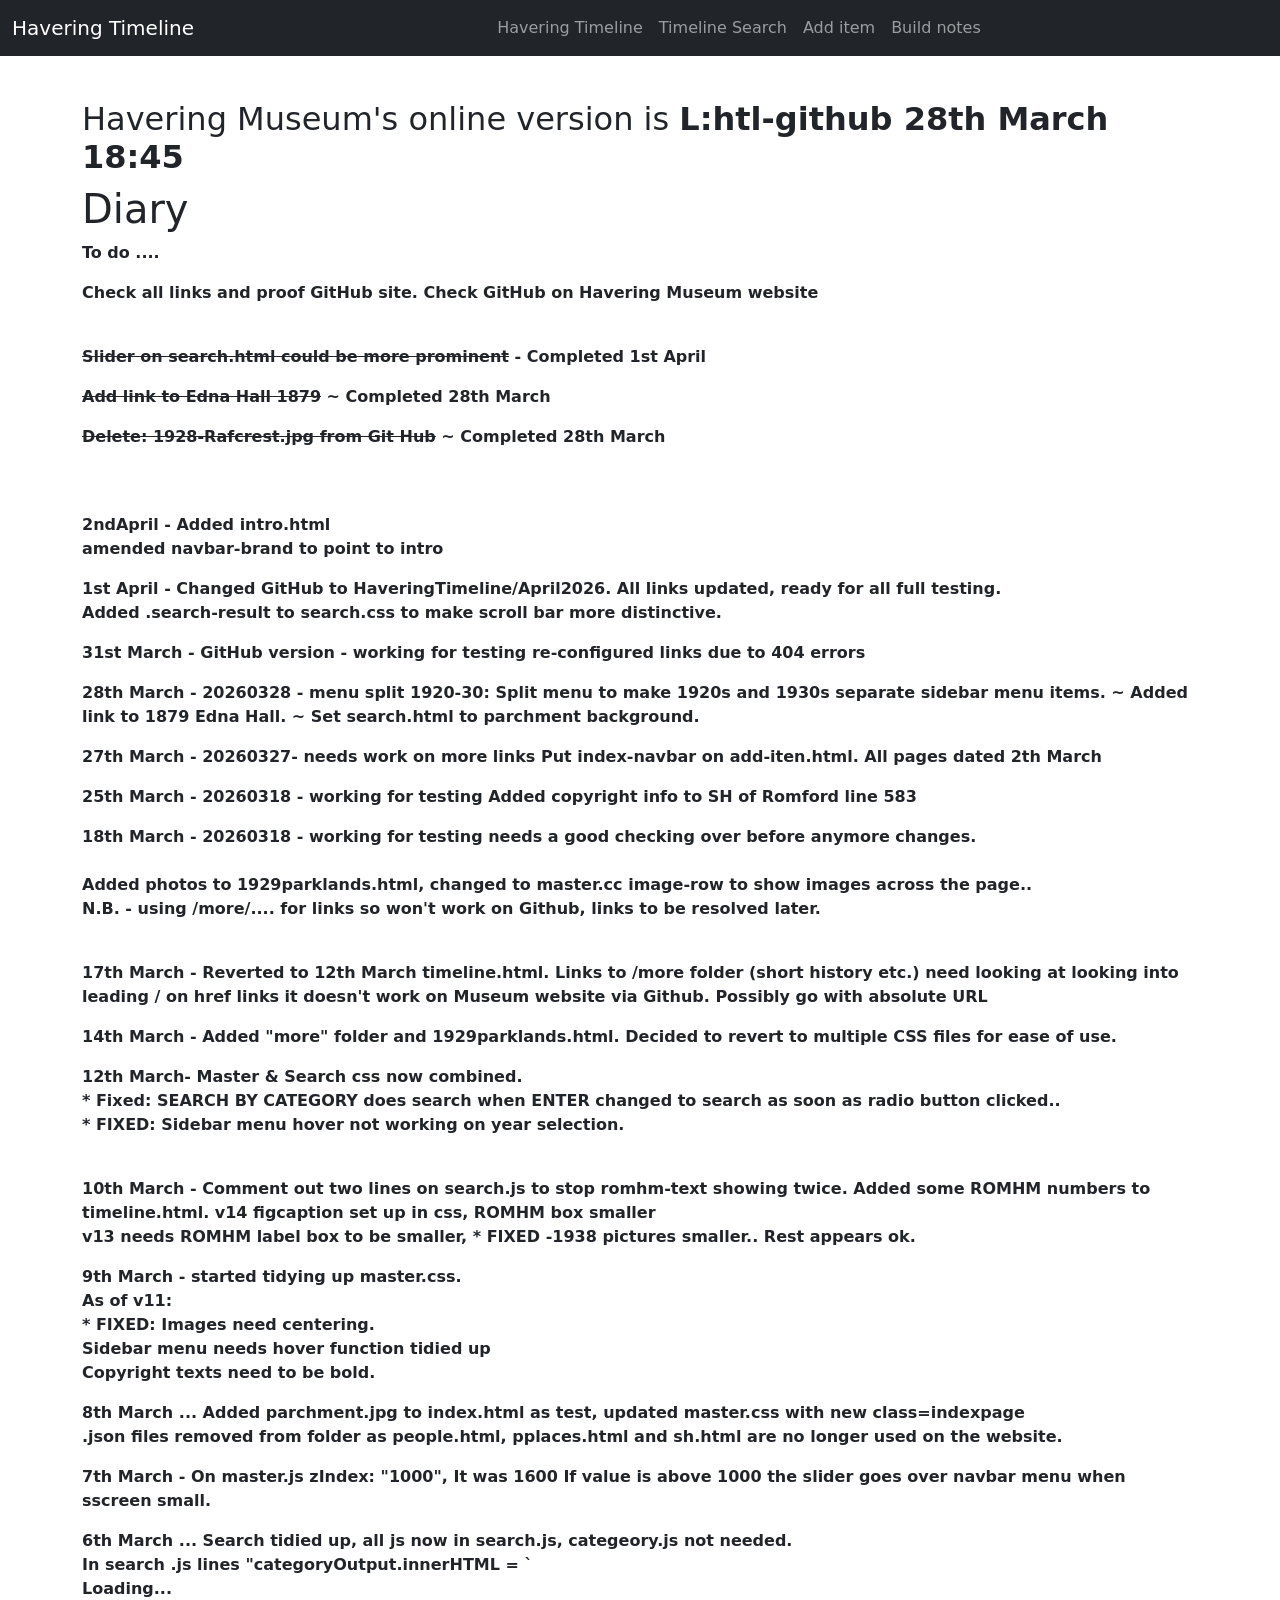
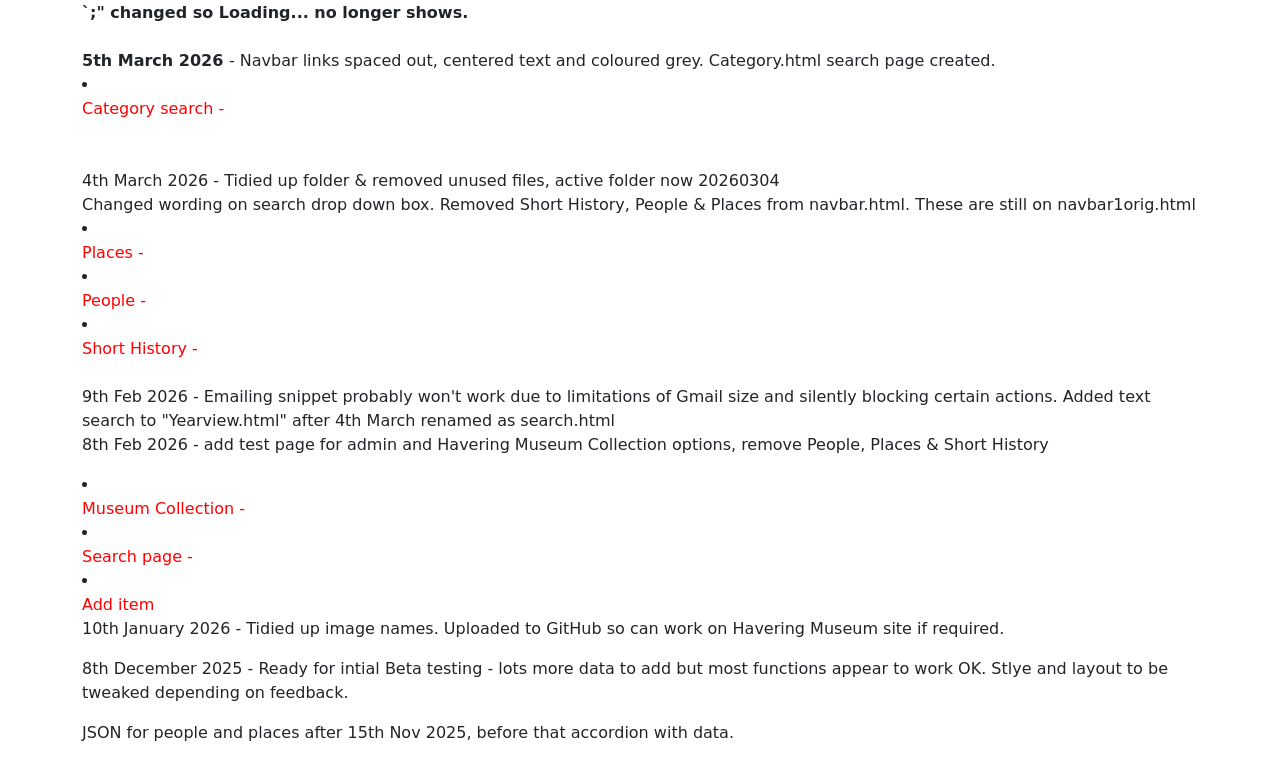
==== index.html @ fc42da98 "Add files via upload" ====
<!DOCTYPE html>
<html lang="en">

<head>
  <meta charset="UTF-8">
  <meta name="viewport" content="width=device-width, initial-scale=1">
  <title>1st April 2026 HTL - GitHub Index.html</title>
  <link href="https://cdn.jsdelivr.net/npm/bootstrap@5.3.3/dist/css/bootstrap.min.css" rel="stylesheet"
    integrity="sha384-QWTKZyjpPEjISv5WaRU9OFeRpok6YctnYmDr5pNlyT2bRjXh0JMhjY6hW+ALEwIH" crossorigin="anonymous">
  <script defer src="https://cdn.jsdelivr.net/npm/bootstrap@5.3.3/dist/js/bootstrap.bundle.min.js"
    integrity="sha384-YvpcrYf0tY3lHB60NNkmXc5s9fDVZLESaAA55NDzOxhy9GkcIdslK1eN7N6jIeHz"
    crossorigin="anonymous"></script>
  <link rel="stylesheet" href="css/master.css">
  <link rel="stylesheet" href="css/index.css">
</head>


<body class="indexpage">
  <!--Navigation bar-->
  <div id="nav-placeholder"></div>
  <script>
    fetch('navbar-index.html')
      .then(response => response.text())
      .then(data => {
        document.getElementById('nav-placeholder').innerHTML = data;
      })
      .catch(error => {
        console.error('Error loading the navigation:', error);
      });
  </script>


  <!--End of Navigation bar-->
  <div id="navbar"></div>
  <script src="navbar.js"></script>
  <div class="indexpage">
    <div class="container mt-5">

      <p style="margin-top: 100px;"></p>
      <h2>Havering Museum's online version is <b>L:htl-github 28th March 18:45 </b></h2>
      <h1>Diary </h1>
      <p><b> To do ....
          <p> <b> Check all links and proof GitHub site. Check GitHub on Havering Museum website</b></p>
          <br>
          <p> <s>Slider on search.html could be more prominent</s> - Completed 1st April</p>
          <p><s>Add link to Edna Hall 1879</s> ~ Completed 28th March</p>
          <p><s>Delete: 1928-Rafcrest.jpg from Git Hub</s> ~ Completed 28th March</p>

          <br><br>
          <p><b>2ndApril </b> - Added intro.html<br>amended navbar-brand to point to intro</p>
          <p><b>1st April </b> - Changed GitHub to HaveringTimeline/April2026. All links updated, ready for all full
            testing.<br>Added .search-result to search.css to make scroll bar more distinctive.</p>
          <p><b>31st March - GitHub version - working for testing</b> re-configured links due to 404 errors <br>

          <p><b>28th March - 20260328 - menu split 1920-30</b>: Split menu to make 1920s and 1930s separate sidebar menu
            items. ~ Added link to 1879 Edna Hall. ~ Set search.html to parchment background. <br>
          <p><b>27th March - 20260327- needs work on more links </b> Put index-navbar on add-iten.html. All pages dated
            2th
            March<br>
          <p><b>25th March - 20260318 - working for testing</b> Added copyright info to SH of Romford line 583<br>
          <p><b>18th March - 20260318 - working for testing</b> needs a good checking over before anymore
            changes.<br><br>
            Added photos to 1929parklands.html, changed to master.cc image-row to show images across the page..<br>
            N.B. - using /more/.... for links so won't work on Github, links to be resolved later.</p><br>
          <p><b>17th March</b> - Reverted to 12th March timeline.html. Links to <b>/more</b> folder (short history etc.)
            need looking at
            looking into leading / on href links it doesn't work on Museum website via Github. Possibly go with absolute
            URL
          </p>
          <p> <b>14th March</b> - Added "more" folder and 1929parklands.html. Decided to revert to multiple CSS files
            for
            ease of use.</p>
          <p> <b>12th March</b>- Master & Search css now combined.<bR>* Fixed: SEARCH BY CATEGORY does search when ENTER
            changed to search as soon as radio button clicked.. <br>* FIXED: Sidebar menu hover not working on year
            selection.</p>
          <br>
          <p> <b>10th March </b>- Comment out two lines on search.js to stop romhm-text showing twice. Added some ROMHM
            numbers to timeline.html.
            v14 figcaption set up in css, ROMHM box smaller<br>
            v13 needs ROMHM label box to be smaller, * FIXED -1938 pictures smaller.. Rest appears ok.</p>
          <p><b>9th March </b>- started tidying up master.css.<br> As of v11:<br>* FIXED: Images need centering. <br>
            Sidebar menu needs hover function tidied up<br>Copyright texts need to be bold.</p>

          <p><b> 8th March </b>... Added parchment.jpg to index.html as test, updated master.css with new
            class=indexpage<br>
            .json files removed from folder as people.html, pplaces.html and sh.html are no longer used on the website.
          </p>

          <p><b> 7th March </b>- On master.js zIndex: "1000", It was 1600 If value is above 1000 the slider goes over
            navbar
            menu
            when sscreen
            small.</p>
          6th <b>March </b>... Search tidied up, all js now in search.js, categeory.js not needed.<br>
          In search .js lines "categoryOutput.innerHTML = `<div class="notice">Loading...</div>`;" changed so Loading...
          no
          longer shows.
          <br><br>
          <b></b>5th March 2026
        </b> - Navbar links spaced out, centered text and coloured grey. Category.html search
        page
        created. <br>
        <li><a class="nav-link" href="category.html" style="color: red;">Category search -</a></li>
        <br><br> 4th March 2026 - Tidied up folder & removed unused files, active folder now 20260304 <br>
        Changed wording on search drop down box. Removed Short History, People & Places from navbar.html. These are
        still
        on
        navbar1orig.html<br>
        <li><a class="nav-link" href="places.html" style="color: red;">Places -</a></li>
        <li><a class="nav-link" href="people.html" style="color: red;">People -</a></li>
        <li><a class="nav-link" href="sh.html" style="color: red;"> Short History -</a></li> <br>

        9th Feb 2026 - Emailing snippet probably won't work due to limitations of Gmail size and silently blocking
        certain
        actions.
        Added text search to "Yearview.html" after 4th March renamed as search.html
      <p>8th Feb 2026 - add test page for admin and Havering Museum Collection options, remove People, Places &
        Short
        History

        <li><a class="nav-link" href="collection.html" style="color: red;">Museum Collection -</a></li>
        <li><a class="nav-link" href="yearview.html " style="color: red;">Search page -</a></li>
        <li><a class="nav-link" href="add-item.html" style="color: red;">Add item</a></li>

      <p> 10th January 2026 - Tidied up image names. Uploaded to GitHub so can work on Havering Museum site if
        required.
      </p>
      <p>8th December 2025 - Ready for intial Beta testing - lots more data to add but most functions appear to work
        OK.
        Stlye and layout to be tweaked depending on feedback.</p>
      <p> JSON for people and places after 15th Nov 2025, before that accordion with data.</p>
    </div>
  </div>
  <script src="https://cdn.jsdelivr.net/npm/bootstrap@5.3.0/dist/js/bootstrap.bundle.min.js"></script>
</body>

</html>
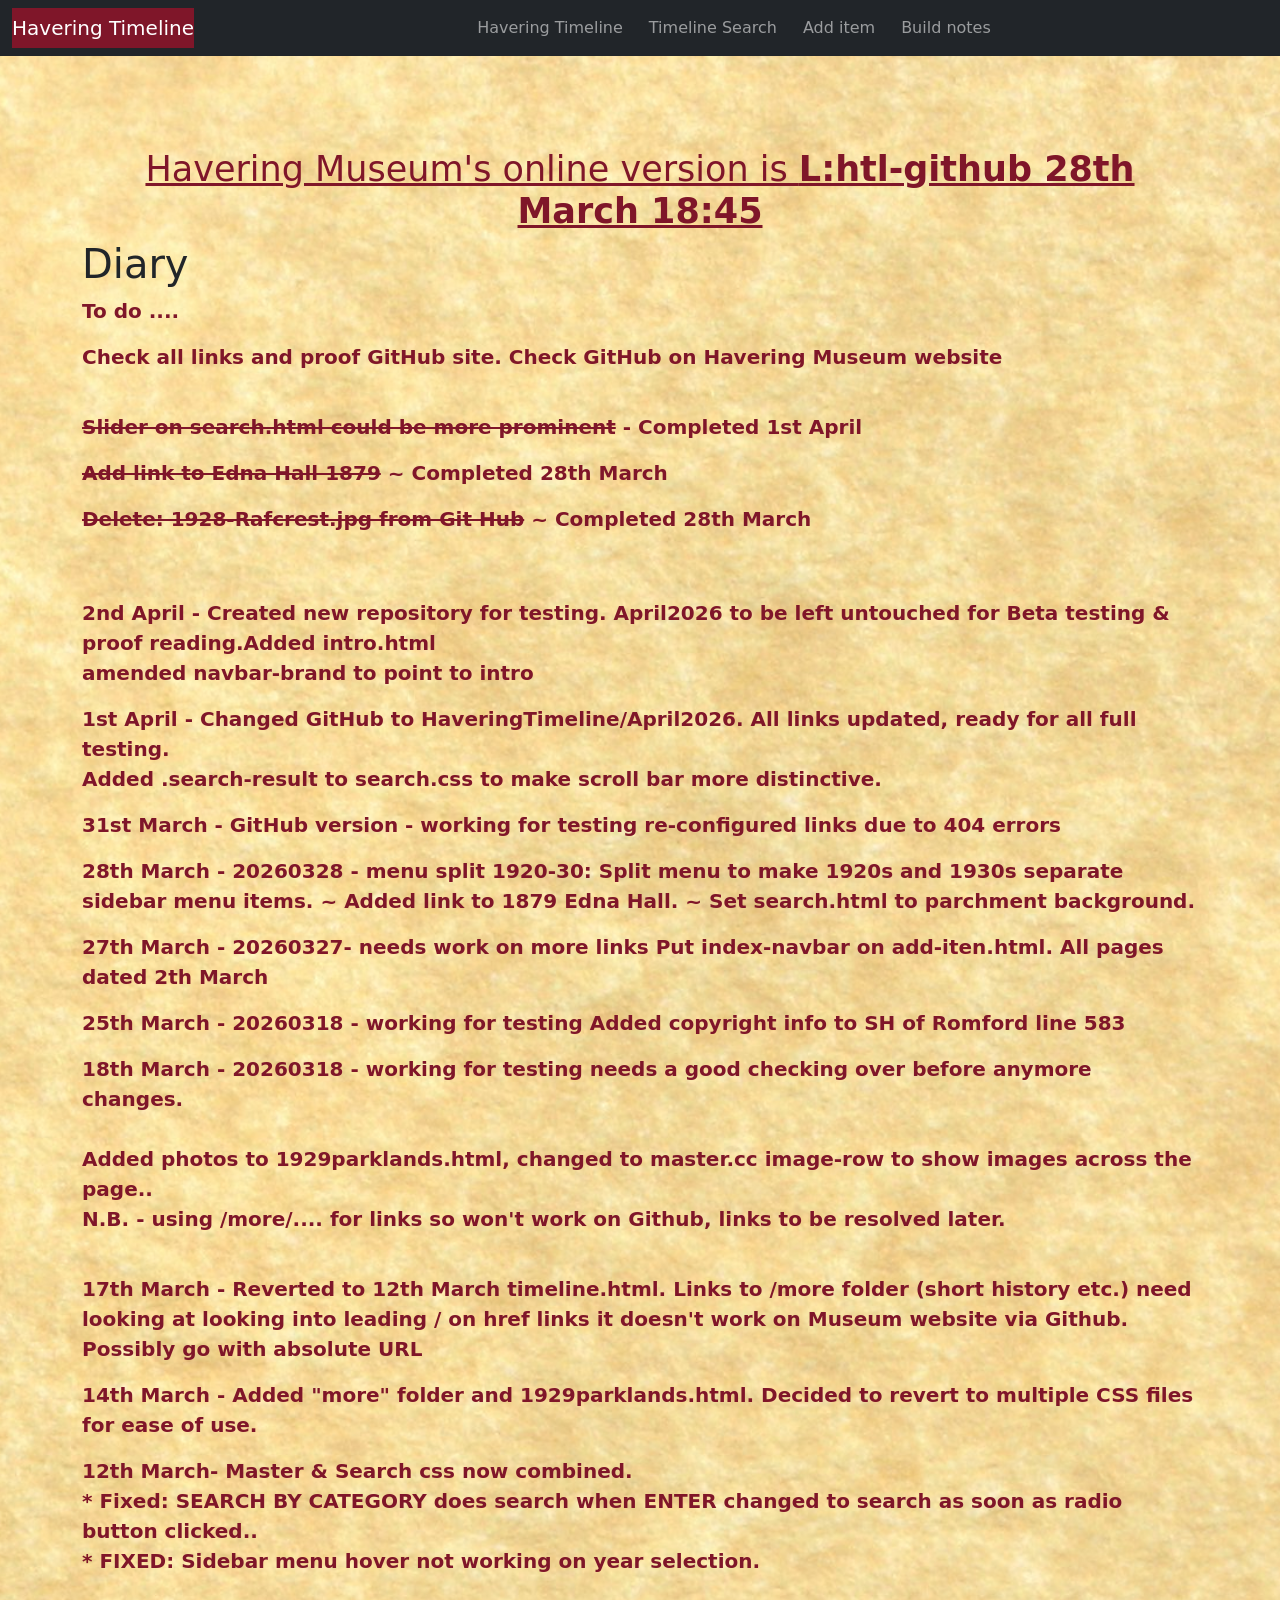
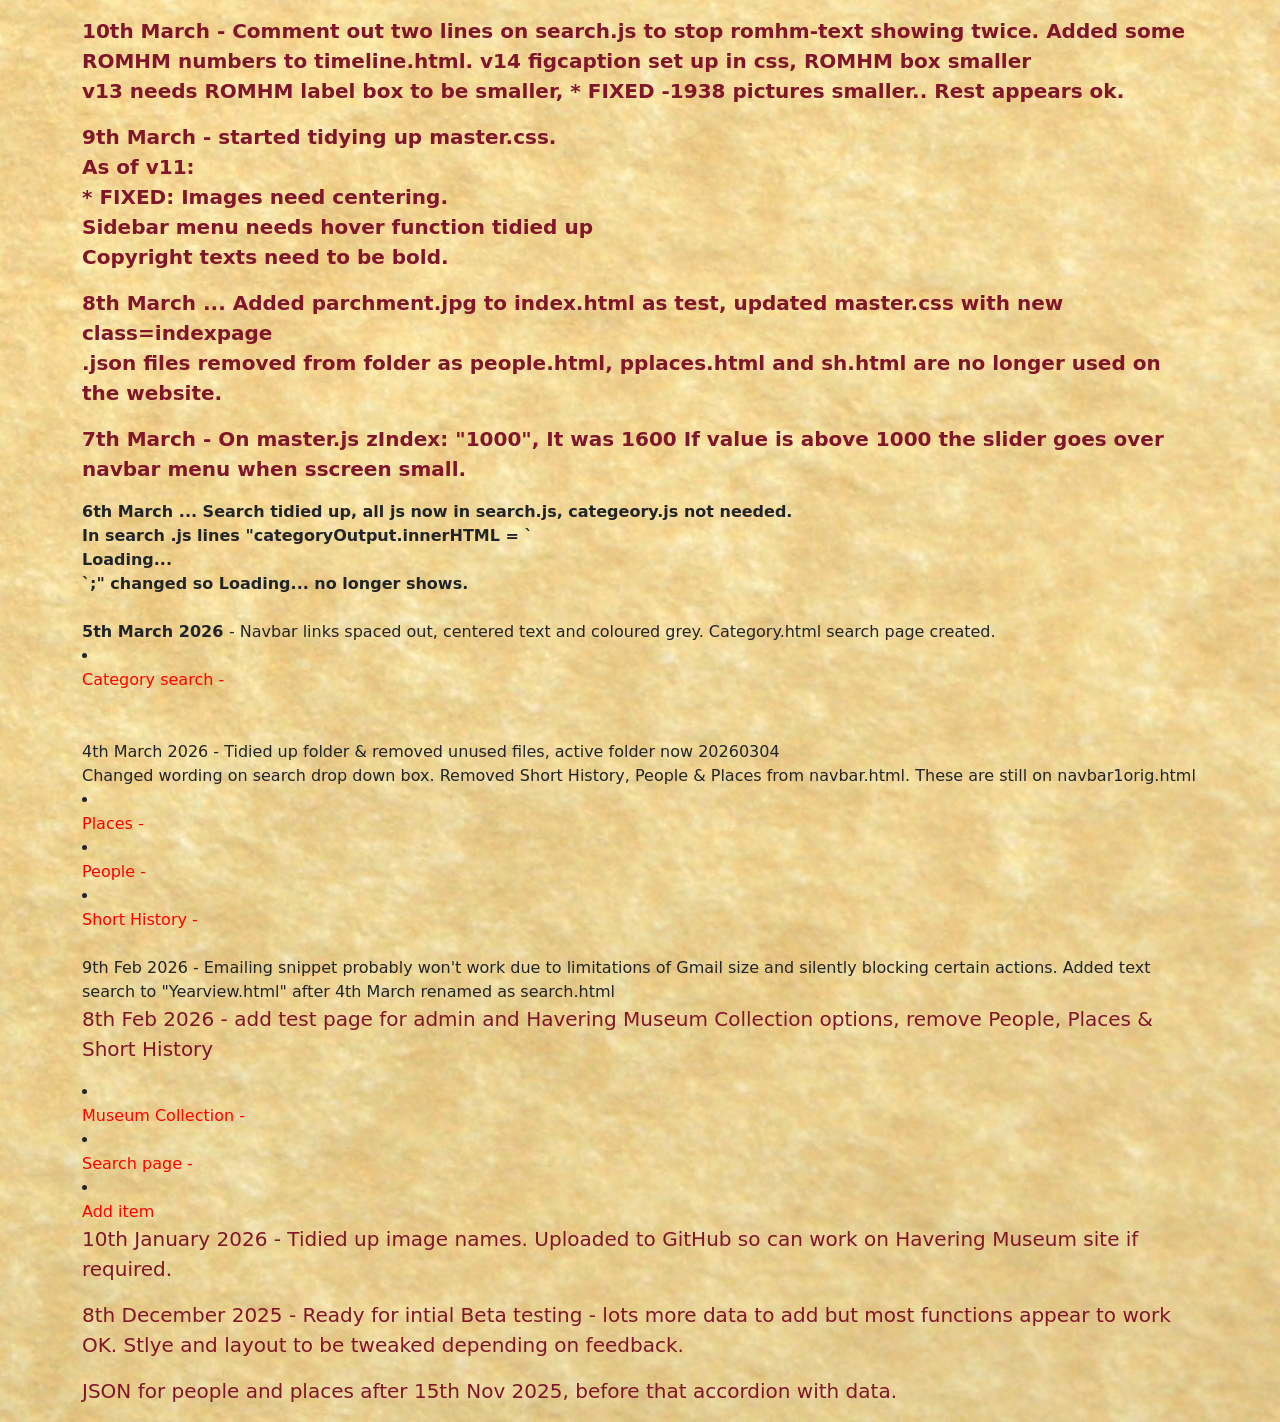
==== commit 80d9471e: "Update to index.html" ====
--- a/index.html
+++ b/index.html
@@ -47,7 +47,8 @@
           <p><s>Delete: 1928-Rafcrest.jpg from Git Hub</s> ~ Completed 28th March</p>
 
           <br><br>
-          <p><b>2ndApril </b> - Added intro.html<br>amended navbar-brand to point to intro</p>
+          <p><b>2nd April </b> - Created new repository for testing. April2026 to be left untouched for Beta testing &
+            proof reading.Added intro.html<br>amended navbar-brand to point to intro</p>
           <p><b>1st April </b> - Changed GitHub to HaveringTimeline/April2026. All links updated, ready for all full
             testing.<br>Added .search-result to search.css to make scroll bar more distinctive.</p>
           <p><b>31st March - GitHub version - working for testing</b> re-configured links due to 404 errors <br>
@@ -134,4 +135,4 @@
   <script src="https://cdn.jsdelivr.net/npm/bootstrap@5.3.0/dist/js/bootstrap.bundle.min.js"></script>
 </body>
 
-</html>
+</html>
--- a/css/master.css
+++ b/css/master.css
@@ -0,0 +1,578 @@
+/* =========================================================
+  GLOBAL LAYOUT
+   ========================================================= */
+body {
+  margin: 0;
+  font-family: system-ui, sans-serif;
+/* background-image: url("/images/parchment.jpg");  --- Will change colour of search.html background*/
+  /* overrides earlier background-color */
+  display: flex;
+  height: 100vh;
+  overflow: hidden;
+  background-color: #fbde81 !important;
+}
+
+.container {
+  margin-top: 100px;
+  /* drops text below nav bar on all pages */
+  z-index: 9;
+}
+
+/* .accordion-body p consolidated later with font-weight; see the "Global accordion-body style" block below. */
+/* =========================================================
+   Utility Text
+   ========================================================= */
+
+/* Romhm text styles */
+.romhm-text {
+  font-size: 1rem;
+  color: #ec0909;
+  margin: 8px 0;
+  padding: 6px 10px;
+  font-weight: 500;
+  align-content: center;
+  /* background: #f0dd0a; 
+  border-left: 3px solid #ddd;
+  border-radius: 2px;
+  height: 35px; */
+}
+
+/* No data message styles */
+.no-data-message {
+  background-color: #fff3cd;
+  border: 1px solid #ffc107;
+  border-radius: 6px;
+  padding: 16px;
+  margin: 16px 0;
+  color: #856404;
+  font-size: 1rem;
+  text-align: center;
+}
+
+/* Copyright message styles */
+.copyright-text {
+  font-size: 0.85rem;
+  color: #1b0909;
+  margin-top: 12px;
+  font-weight: 800;
+  text-align: center;
+  font-style: italic;
+}
+
+/* =========================================================
+  IMAGE & FIGURE STYLES 
+   ========================================================= */
+
+/* Image and figure styles */
+figcaption {
+  color: black;
+  font-weight: bold;
+}
+
+.centered-figure {
+  text-align: center;
+  margin: 16px 0;
+ /*  padding: 0; */
+}
+
+.centered-figure img {
+  max-width: 100%;
+  height: auto;
+  border: 1px solid #ddd;
+  border-radius: 4px;
+}
+
+.image-col img {
+  max-width: 100%;
+  height: auto;
+  border: 1px solid #ddd;
+  border-radius: 4px;
+}
+
+/* Link container styles */
+.link-container {
+  margin: 16px 0;
+  padding: 12px;
+  /* background: #f9f9f9; */
+  border: 1px solid #e0e0e0;
+  border-radius: 9px;
+  width: fit-content;
+
+}
+
+.link-container a {
+  display: block;
+  margin: 8px 0;
+  color: #0b61a4; /* More imformation ... text colour */
+  text-decoration: none;
+  font-size: 0.95rem;
+  word-break: break-word;
+ text-decoration: none;					   
+}
+
+.link-container a:hover {
+  text-decoration: underline;
+  color: #084a84;
+  text-decoration: none; /* No underline on short history links*/
+   color: #1368a8; /* Same color text as link-container on short history links*/
+}
+															 
+/* Image row and column styles */
+.image-row {
+  display: flex;
+  flex-wrap: wrap;
+  gap: 16px;
+  margin: 16px 0;
+ /*  align-items: center; */
+  justify-content: center;
+
+  /* 15th March TBI -suggestion from chat for responsive layout: 
+  .image-row img {
+  max-width: 100%;
+  height: auto;
+} */
+}
+
+.image-col {
+  /* flex: 0 1 auto; */
+  min-width: 250px;
+  text-align: center;
+}
+
+
+
+/* =========================================================
+   SIDEBAR
+   ========================================================= */
+.sidebar {
+  position: fixed;
+  left: 0;
+  height: 100vh;
+  width: 250px;
+  background: #fbde81;
+  color: #7f1629;
+  padding: 75px 5px 0;
+  /* Drops side bar 75px down so it's not hidden by nav bar */
+  overflow-y: auto;
+  scrollbar-width: none;
+}
+
+.sidebar::-webkit-scrollbar {
+  display: none;
+}
+
+/* =========================================================
+   SIDEBAR ACCORDION — Bootstrap Overrides 
+   ========================================================= */
+
+/* Remove Bootstrap borders/shadows */
+.accordion-item {
+  border: none !important;
+  background: transparent !important;
+}
+
+/* Global accordion-button look */
+.accordion-button {
+  color: #7f1629 !important;
+  /*Text colour for accordion*/
+  font-weight: 500;
+  background-color: #fbde81 !important;
+  /*Background colour for accordion*/
+}
+
+.accordion-button:not(.collapsed) {
+  color: #7f1629 !important;
+  font-weight: 800 !important;
+  background-color: #fbde81 !important;
+
+  .accordion-button:focus {
+    box-shadow: none !important;
+  }
+}
+/* Sidebar accordion arrows */
+.sidebar .accordion-button::before {
+  color: #7f1629;
+}
+
+/* Arrow rotates when open but not needed now, arrow changes colour on hover -
+.accordion-button:not(.collapsed)::before {
+  transform: rotate(180deg);
+}
+*/
+/* Remove Bootstrap borders/shadows */
+.accordion-item {
+  border: none !important;
+  background: transparent !important;
+}
+
+/* Global accordion-body style */
+.accordion-body {
+  background-color: #fbde81;
+  /*Background for accordion-body when open */
+}
+
+.accordion-body p {
+  color: #7f1629;
+  font-weight: 500;
+}
+
+.accordion-header h2 {
+  font-weight: 500;
+}
+
+.accordion-body h2 {
+  font-size: 25px !important;
+  color: #7f1629 !important;
+  font-weight: 500 !important;
+}
+
+/* =========================================================
+   SDEBAR ACCORDION OVERRIDES
+   ========================================================= */
+
+.sidebar .accordion-button {
+  background: #7f1629 !important;
+  color: #fbde81 !important;
+}
+
+.sidebar .accordion-button:hover {
+  background: #fbde81 !important;
+  color: #7f1629 !important;
+  border-radius: 10px;
+  /* font-weight: 500; */
+  /* box-shadow: none; */
+}
+
+.sidebar .accordion-button:not(.collapsed) {
+  background: #fbde81 !important;
+  /*Years range  background when open*/
+  color: #7f1629 !important;
+  /*Years range text when open*/
+}
+
+.sidebar .accordion-body {
+  background: #fbde81 !important;
+  /*Year and title background when open*/
+  padding: 0;
+}
+
+/* =========================================================
+   SIDEBAR LINKS
+   ========================================================= */
+.sidebar .nav-link {
+  padding: 8px 20px;
+  color: #fbde81;
+  /*Year & Title text */
+  transition: background 0.3s;
+  font-size: 15px !important;
+  /* nav-link only on side-bar */
+  font-weight: 500;
+}
+
+.sidebar .nav-link:hover {
+  background: #fbde81;
+  color: #7f1629 ;
+  border-radius: 10px;
+  font-weight: 500;
+  /*  font-size: 15px !important;
+  nav-link only on side-bar */
+}
+
+.sidebar i {
+  margin-right: 8px;
+}
+
+/* =========================================================
+   MAIN SECTION
+   ========================================================= */
+.main {
+  margin-left: 250px;
+  flex: 1;
+  display: flex;
+  /*2 lines belowadded 18th March to put images in a row*/
+  flex-direction: column;
+  align-items: stretch;
+
+  justify-content: center;
+  align-items: center;
+  background: #fbde81;
+
+  /* overflow: hidden; */
+}
+
+/* =========================================================
+   TIMELINE CONTAINER
+   ========================================================= */
+#autoTimelineWrap {
+  position: relative;
+  width: 100%;
+  height: 80%;
+  background: #fbde81;
+  border-radius: 20px;
+  overflow: hidden;
+  /* box-shadow: #74af37; */
+}
+
+#autoTimelineTrack {
+  display: flex;
+  flex-direction: column;
+  align-items: center;
+  gap: 2rem;
+  /* transition: none; */
+  will-change: transform;
+}
+
+/* =========================================================
+   TIMELINE CARDS
+   ========================================================= */
+/* .timeline-section::before {
+  content: "";
+  display: block;
+  height: 70px;
+  margin-top: -70px;
+}
+*/
+
+.card {
+  width: 85%;
+  border-radius: 25px;
+  box-shadow: 6px -6px 15px rgba(0, 0, 0, 0.55);
+  overflow: hidden;
+  margin: 0 auto;
+}
+
+.card-body {
+  background: #fbde81;
+Background for card body used for People and Places accordion text.
+  padding: 1rem;
+  border-radius: 8px;
+ }
+
+.timeline-h1 {
+  color: #7f1629;
+  font-size: 2rem;
+  text-align: center;
+  margin-bottom: 0.5rem;
+}
+
+.timeline-p {
+  color: #7f1629;
+  font-size: 1.1rem;
+  text-align: justify;
+  padding: 0 1rem;
+}
+
+
+/* =========================================================
+   LINK CONTAINER
+   ========================================================= */
+.link-container::before {
+  color: black;
+  content: "More information at ......\00a0";
+  font-weight: 600;
+ 
+}
+
+/* =========================================================
+   SCROLL ARROWS
+   ========================================================= */
+.scroll-arrow {
+  position: absolute;
+  right: 10px;
+  width: 40px;
+  height: 40px;
+  border: none;
+  background: #7f1629;
+  color: #fbde81;
+  font-size: 24px;
+  cursor: pointer;
+  z-index: 1000; /* Leave in, if removed scroll arrows don't work */
+  border-radius: 50%;
+  display: flex;
+  align-items: center;
+  justify-content: center;
+  transition:
+    background 0.2s,
+    transform 0.2s;
+}
+
+.scroll-arrow:hover {
+  background: #fbde81;
+  color: #7f1629;
+  transform: scale(1.1);
+}
+
+#scrollUp {
+  top: 30%;
+}
+
+#scrollDown {
+  bottom: 30%;
+}
+/* =========================================================
+   NAVBAR
+   ========================================================= */
+/*Nav-bar only */
+
+.navpage .navbar {
+  background: #fbde81;
+  color: #7f1629;
+}
+
+/* Nav links */
+.nav-link {
+  color: #fbde81;
+  font-size: 25px;
+  font-weight: 400;
+  background-color: #7f1629;
+  margin-right: 10px;
+  border-radius: 10px;
+  justify-content: center;
+}
+
+.nav-link:hover {
+   font-size: 25px;
+  background: #fbde81; !important;
+  color: #7f1629;!important;
+  font-weight: 400;
+  box-shadow: none;
+  border-radius: 10px;
+}
+
+/* Page background + font styling */
+.navpage .nav-link {
+  background-color: #fbde81;
+  font-size: 25px;
+}
+
+/* navbar brand style */
+.navbar-brand {
+  color: #fbde81;
+  background-color: #7f1629;
+  font-size: 25px;
+  display: flex;
+  align-items: center;
+  /* vertical centering */
+  height: 100%;
+  /* match navbar height */
+}
+
+.navbar-brand:hover {
+  color: #7f1629;
+  background-color: #fbde81;;
+  font-size: 25px;
+  display: flex;
+  align-items: center;
+  /* vertical centering */
+  height: 100%;
+  /* match navbar height */
+}
+
+.navbar-nav {
+  padding-left: 100px;
+  /*Moves top menu to right, more central*/
+}
+
+
+
+/* =========================================================
+   RESPONSIVE DESIGN
+   ========================================================= */
+@media (max-width: 768px) {
+  .sidebar {
+    width: 200px;
+  }
+
+  .main {
+    margin-left: 200px;
+  }
+
+  .card {
+    width: 90%;
+  }
+
+  .timeline-h1 {
+    font-size: 1.5rem;
+  }
+
+  .timeline-p {
+    font-size: 1rem;
+  }
+}
+
+/* =========================================================
+   TIMELINE VIEWER STYLES (yearmaster.js)
+   ========================================================= */
+
+/* Timeline viewer body overrides */
+.timeline-viewer-body {
+  font-family:
+    Segoe UI,
+    Roboto,
+    Arial;
+  max-width: 980px;
+  margin: 24px auto;
+  padding: 0 16px;
+  color: #222;
+}
+
+.timeline-viewer-controls {
+  display: flex;
+  gap: 8px;
+  align-items: center;
+  margin-bottom: 16px;
+  flex-wrap: wrap;
+}
+/* make search category.html radio buttons vertical*/
+.category-options {
+  display: flex;
+  flex-direction: column;
+  gap: 8px;
+  width: 100%;
+}
+
+/* Make the year label bold */
+.timeline-viewer-controls label[for="year"] {
+  font-weight: 700;
+}
+
+.timeline-viewer-input {
+  padding: 8px 10px;
+  font-size: 16px;
+ /*  flex: 0 0 180px; */ 
+}
+
+.timeline-viewer-button {
+  padding: 8px 12px;
+/*   font-size: 15px; */
+}
+
+/* Not sure if this is used, doesn't seem to be the "Found xx entries" notice. Commented out 12th March 2026 
+.timeline-notice {
+  color: #03e950;
+  margin: 8px 0;
+}
+
+
+.timeline-pre {
+  background: #f7f7f7;
+  padding: 12px;
+  border-radius: 6px;
+ /* overflow: auto; */
+}
+
+/* Timeline entry styles */
+.timeline-viewer-body .timeline-h1 {
+  /* Viewer-specific override: slightly smaller than site base. */
+  font-size: 1.6rem;
+  margin: 8px 0;
+  color: #7f1629;
+}
+
+.timeline-viewer-body .timeline-p {
+  /* Viewer-specific paragraph style: different color/spacing for viewer layout. */
+  font-size: 1rem;
+  margin: 6px 0;
+  color: #333;
+}
+
--- a/css/index.css
+++ b/css/index.css
@@ -0,0 +1,38 @@
+.indexpage {
+  margin: 0;
+  font-family: system-ui, sans-serif;
+  display: flex;
+  background-image: url("/images/parchment.jpg");
+  background-size: cover;
+  background-repeat: no-repeat;
+  background-position: center;
+  width: 100%;
+  overflow: visible;
+  height: auto;
+}
+
+p {
+  color:#7f1629;
+  font-size: 20px;
+}
+
+h2 {
+  font-size: 35px !important;
+  color: #7f1629 !important;
+  font-weight: 500 !important;
+  text-align: center;
+  text-decoration: underline;
+}
+
+h3 {
+  font-size: 35x !important;
+  color: #7f1629 !important;
+  font-weight: 500 !important;
+  text-decoration: underline;
+}
+
+h4 {
+  font-size: 25px !important;
+  color: #7f1629 !important;
+
+}
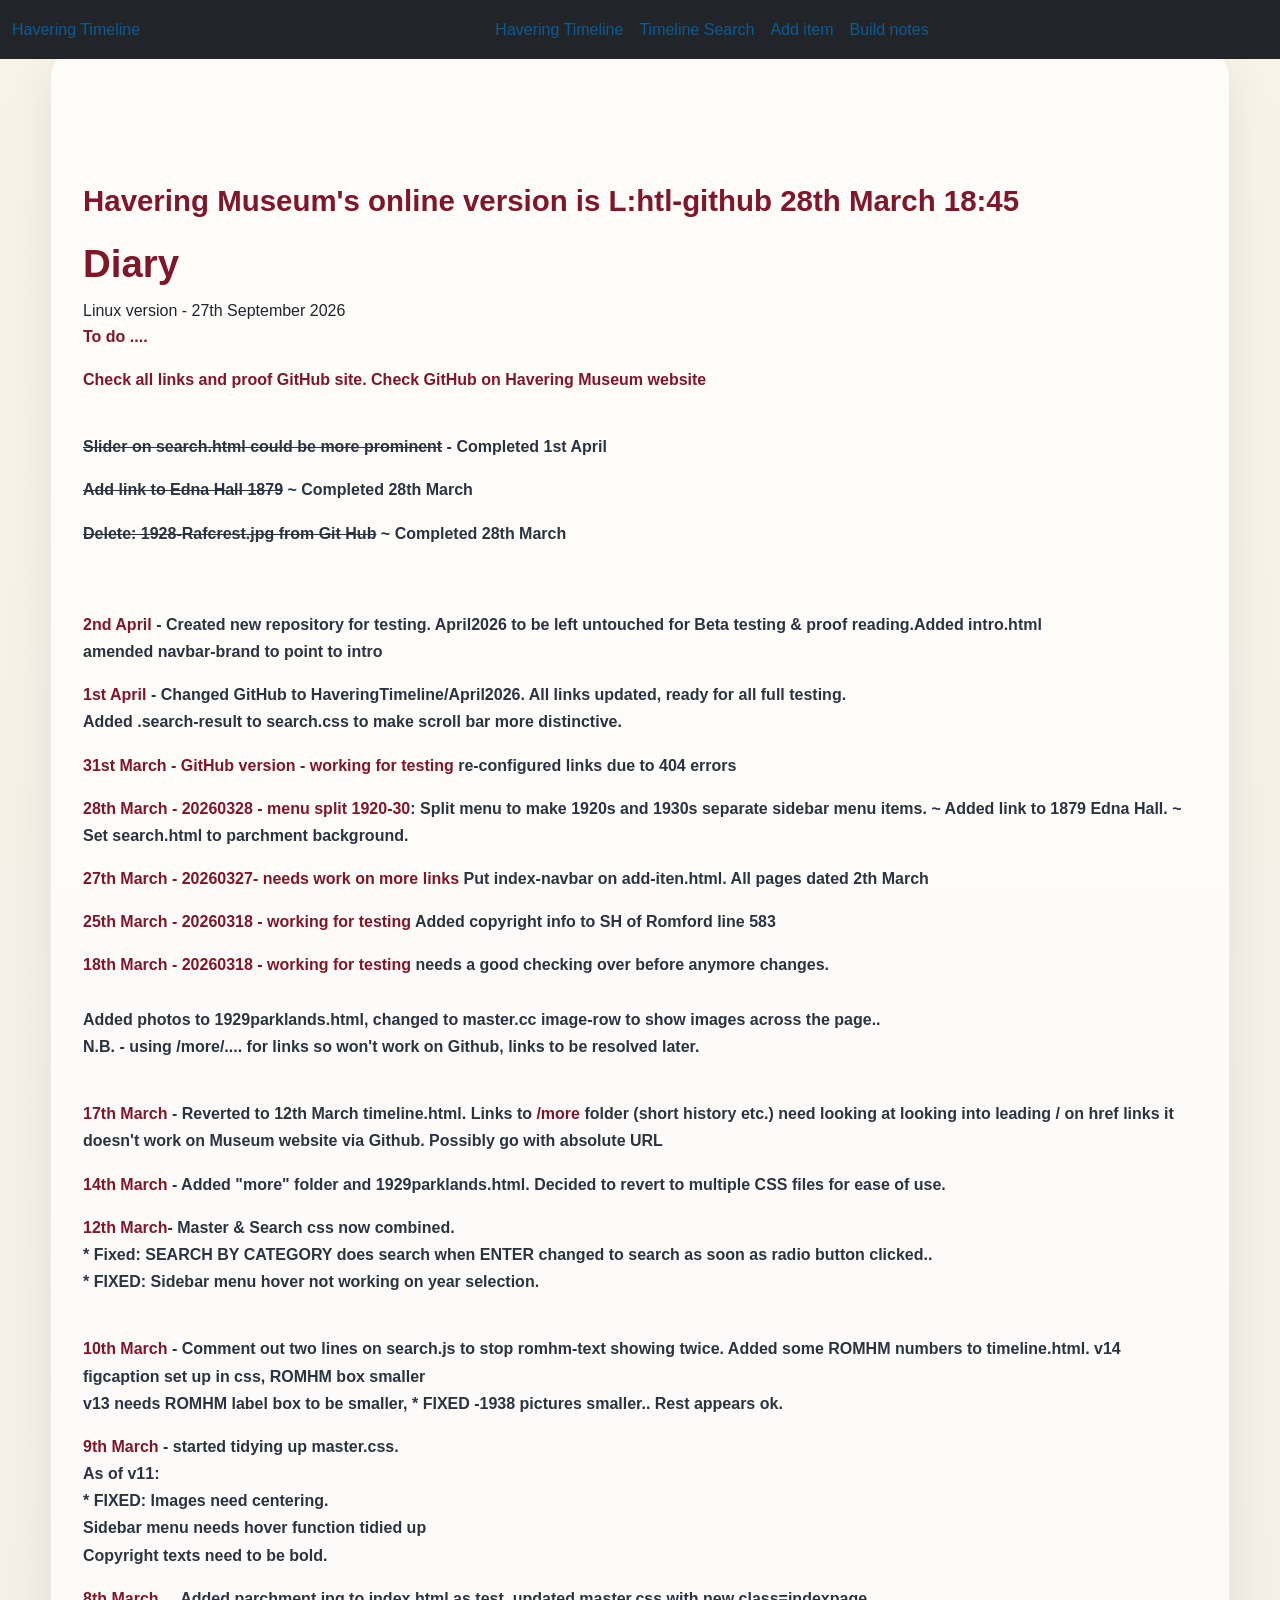
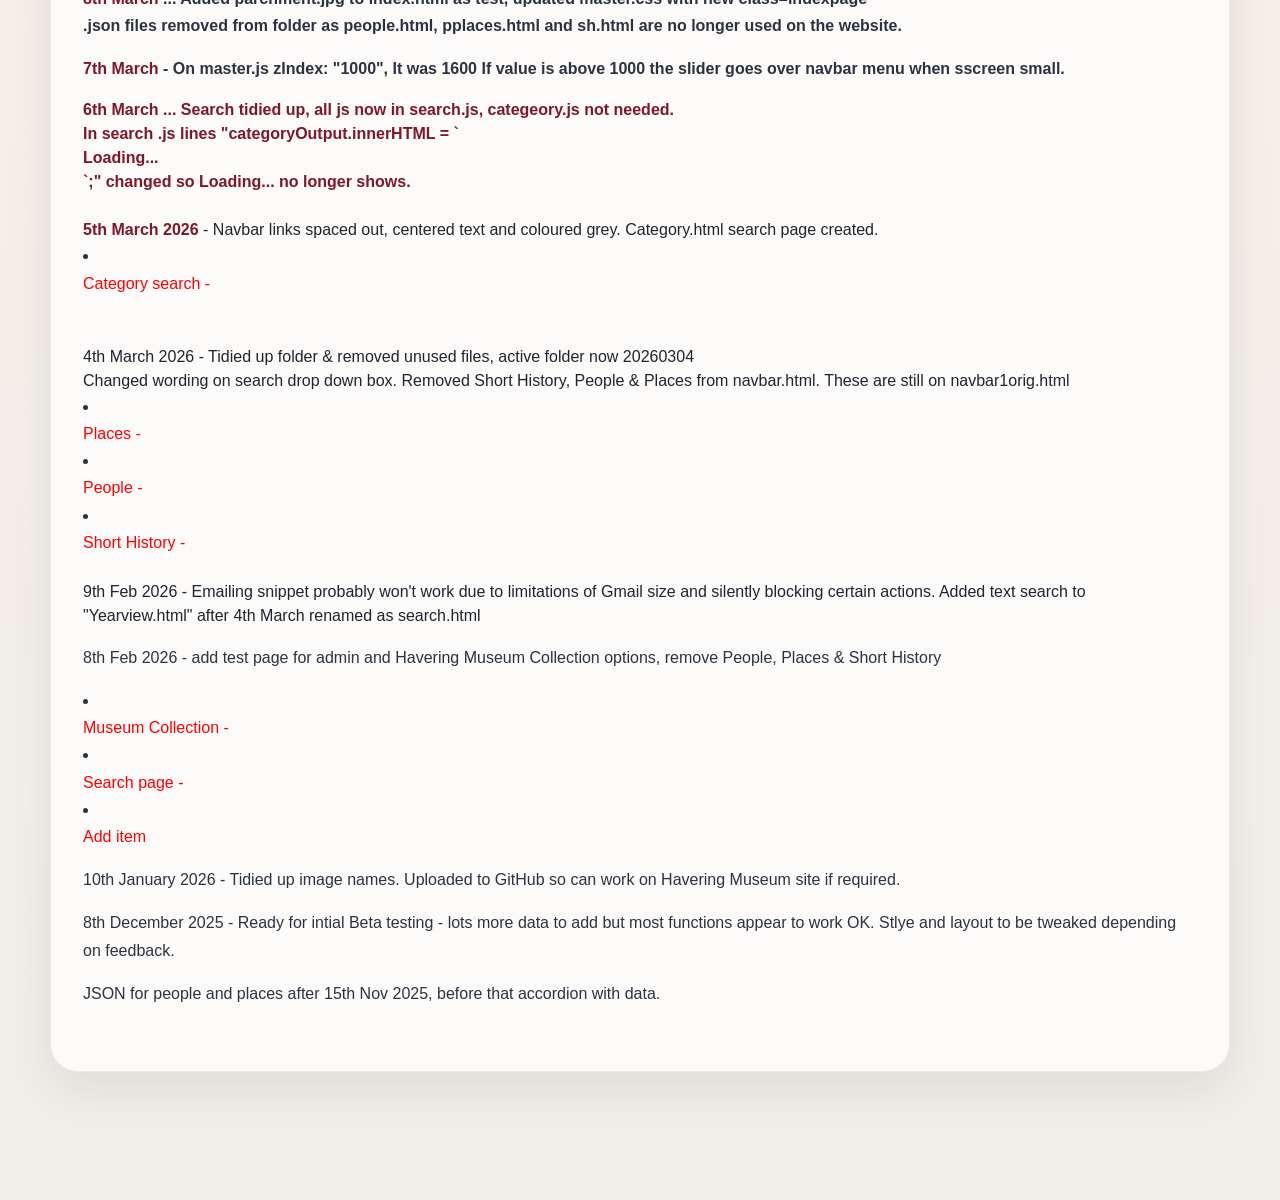
==== commit db1e158c: "VS Code to make  HTL more business like." ====
--- a/index.html
+++ b/index.html
@@ -1,138 +1,233 @@
-<!DOCTYPE html>
+<!doctype html>
 <html lang="en">
-
-<head>
-  <meta charset="UTF-8">
-  <meta name="viewport" content="width=device-width, initial-scale=1">
-  <title>1st April 2026 HTL - GitHub Index.html</title>
-  <link href="https://cdn.jsdelivr.net/npm/bootstrap@5.3.3/dist/css/bootstrap.min.css" rel="stylesheet"
-    integrity="sha384-QWTKZyjpPEjISv5WaRU9OFeRpok6YctnYmDr5pNlyT2bRjXh0JMhjY6hW+ALEwIH" crossorigin="anonymous">
-  <script defer src="https://cdn.jsdelivr.net/npm/bootstrap@5.3.3/dist/js/bootstrap.bundle.min.js"
-    integrity="sha384-YvpcrYf0tY3lHB60NNkmXc5s9fDVZLESaAA55NDzOxhy9GkcIdslK1eN7N6jIeHz"
-    crossorigin="anonymous"></script>
-  <link rel="stylesheet" href="css/master.css">
-  <link rel="stylesheet" href="css/index.css">
-</head>
-
-
-<body class="indexpage">
-  <!--Navigation bar-->
-  <div id="nav-placeholder"></div>
-  <script>
-    fetch('navbar-index.html')
-      .then(response => response.text())
-      .then(data => {
-        document.getElementById('nav-placeholder').innerHTML = data;
-      })
-      .catch(error => {
-        console.error('Error loading the navigation:', error);
-      });
-  </script>
-
-
-  <!--End of Navigation bar-->
-  <div id="navbar"></div>
-  <script src="navbar.js"></script>
-  <div class="indexpage">
-    <div class="container mt-5">
-
-      <p style="margin-top: 100px;"></p>
-      <h2>Havering Museum's online version is <b>L:htl-github 28th March 18:45 </b></h2>
-      <h1>Diary </h1>
-      <p><b> To do ....
-          <p> <b> Check all links and proof GitHub site. Check GitHub on Havering Museum website</b></p>
-          <br>
-          <p> <s>Slider on search.html could be more prominent</s> - Completed 1st April</p>
-          <p><s>Add link to Edna Hall 1879</s> ~ Completed 28th March</p>
-          <p><s>Delete: 1928-Rafcrest.jpg from Git Hub</s> ~ Completed 28th March</p>
-
-          <br><br>
-          <p><b>2nd April </b> - Created new repository for testing. April2026 to be left untouched for Beta testing &
-            proof reading.Added intro.html<br>amended navbar-brand to point to intro</p>
-          <p><b>1st April </b> - Changed GitHub to HaveringTimeline/April2026. All links updated, ready for all full
-            testing.<br>Added .search-result to search.css to make scroll bar more distinctive.</p>
-          <p><b>31st March - GitHub version - working for testing</b> re-configured links due to 404 errors <br>
-
-          <p><b>28th March - 20260328 - menu split 1920-30</b>: Split menu to make 1920s and 1930s separate sidebar menu
-            items. ~ Added link to 1879 Edna Hall. ~ Set search.html to parchment background. <br>
-          <p><b>27th March - 20260327- needs work on more links </b> Put index-navbar on add-iten.html. All pages dated
-            2th
-            March<br>
-          <p><b>25th March - 20260318 - working for testing</b> Added copyright info to SH of Romford line 583<br>
-          <p><b>18th March - 20260318 - working for testing</b> needs a good checking over before anymore
-            changes.<br><br>
-            Added photos to 1929parklands.html, changed to master.cc image-row to show images across the page..<br>
-            N.B. - using /more/.... for links so won't work on Github, links to be resolved later.</p><br>
-          <p><b>17th March</b> - Reverted to 12th March timeline.html. Links to <b>/more</b> folder (short history etc.)
-            need looking at
-            looking into leading / on href links it doesn't work on Museum website via Github. Possibly go with absolute
-            URL
-          </p>
-          <p> <b>14th March</b> - Added "more" folder and 1929parklands.html. Decided to revert to multiple CSS files
-            for
-            ease of use.</p>
-          <p> <b>12th March</b>- Master & Search css now combined.<bR>* Fixed: SEARCH BY CATEGORY does search when ENTER
-            changed to search as soon as radio button clicked.. <br>* FIXED: Sidebar menu hover not working on year
-            selection.</p>
-          <br>
-          <p> <b>10th March </b>- Comment out two lines on search.js to stop romhm-text showing twice. Added some ROMHM
-            numbers to timeline.html.
-            v14 figcaption set up in css, ROMHM box smaller<br>
-            v13 needs ROMHM label box to be smaller, * FIXED -1938 pictures smaller.. Rest appears ok.</p>
-          <p><b>9th March </b>- started tidying up master.css.<br> As of v11:<br>* FIXED: Images need centering. <br>
-            Sidebar menu needs hover function tidied up<br>Copyright texts need to be bold.</p>
-
-          <p><b> 8th March </b>... Added parchment.jpg to index.html as test, updated master.css with new
-            class=indexpage<br>
-            .json files removed from folder as people.html, pplaces.html and sh.html are no longer used on the website.
-          </p>
-
-          <p><b> 7th March </b>- On master.js zIndex: "1000", It was 1600 If value is above 1000 the slider goes over
-            navbar
-            menu
-            when sscreen
-            small.</p>
-          6th <b>March </b>... Search tidied up, all js now in search.js, categeory.js not needed.<br>
-          In search .js lines "categoryOutput.innerHTML = `<div class="notice">Loading...</div>`;" changed so Loading...
-          no
-          longer shows.
-          <br><br>
-          <b></b>5th March 2026
-        </b> - Navbar links spaced out, centered text and coloured grey. Category.html search
-        page
-        created. <br>
-        <li><a class="nav-link" href="category.html" style="color: red;">Category search -</a></li>
-        <br><br> 4th March 2026 - Tidied up folder & removed unused files, active folder now 20260304 <br>
-        Changed wording on search drop down box. Removed Short History, People & Places from navbar.html. These are
-        still
-        on
-        navbar1orig.html<br>
-        <li><a class="nav-link" href="places.html" style="color: red;">Places -</a></li>
-        <li><a class="nav-link" href="people.html" style="color: red;">People -</a></li>
-        <li><a class="nav-link" href="sh.html" style="color: red;"> Short History -</a></li> <br>
-
-        9th Feb 2026 - Emailing snippet probably won't work due to limitations of Gmail size and silently blocking
-        certain
-        actions.
-        Added text search to "Yearview.html" after 4th March renamed as search.html
-      <p>8th Feb 2026 - add test page for admin and Havering Museum Collection options, remove People, Places &
-        Short
-        History
-
-        <li><a class="nav-link" href="collection.html" style="color: red;">Museum Collection -</a></li>
-        <li><a class="nav-link" href="yearview.html " style="color: red;">Search page -</a></li>
-        <li><a class="nav-link" href="add-item.html" style="color: red;">Add item</a></li>
-
-      <p> 10th January 2026 - Tidied up image names. Uploaded to GitHub so can work on Havering Museum site if
-        required.
-      </p>
-      <p>8th December 2025 - Ready for intial Beta testing - lots more data to add but most functions appear to work
-        OK.
-        Stlye and layout to be tweaked depending on feedback.</p>
-      <p> JSON for people and places after 15th Nov 2025, before that accordion with data.</p>
+  <head>
+    <meta charset="UTF-8" />
+    <meta name="viewport" content="width=device-width, initial-scale=1" />
+    <title>TESTING - April 2026 HTL - GitHub Index.html</title>
+    <link
+      href="https://cdn.jsdelivr.net/npm/bootstrap@5.3.3/dist/css/bootstrap.min.css"
+      rel="stylesheet"
+      integrity="sha384-QWTKZyjpPEjISv5WaRU9OFeRpok6YctnYmDr5pNlyT2bRjXh0JMhjY6hW+ALEwIH"
+      crossorigin="anonymous"
+    />
+    <script
+      defer
+      src="https://cdn.jsdelivr.net/npm/bootstrap@5.3.3/dist/js/bootstrap.bundle.min.js"
+      integrity="sha384-YvpcrYf0tY3lHB60NNkmXc5s9fDVZLESaAA55NDzOxhy9GkcIdslK1eN7N6jIeHz"
+      crossorigin="anonymous"
+    ></script>
+
+    <link rel="icon" href="images/tardis.png" type="image/png" />
+    <link rel="stylesheet" href="css/master.css" />
+    <link rel="stylesheet" href="css/index.css" />
+  </head>
+
+  <body class="indexpage">
+    <!--Navigation bar-->
+    <div id="nav-placeholder"></div>
+    <script>
+      fetch("navbar-index.html")
+        .then((response) => response.text())
+        .then((data) => {
+          document.getElementById("nav-placeholder").innerHTML = data;
+        })
+        .catch((error) => {
+          console.error("Error loading the navigation:", error);
+        });
+    </script>
+
+    <!--End of Navigation bar-->
+    <div id="navbar"></div>
+    <script src="navbar.js"></script>
+    <div class="indexpage">
+      <div class="container mt-5">
+        <p style="margin-top: 100px"></p>
+        <h2>
+          Havering Museum's online version is
+          <b>L:htl-github 28th March 18:45 </b>
+        </h2>
+        <h1>Diary</h1>
+        Linux version - 27th September 2026
+        <p>
+          <b>
+            To do ....
+            <p>
+              <b>
+                Check all links and proof GitHub site. Check GitHub on Havering
+                Museum website</b
+              >
+            </p>
+            <br />
+            <p>
+              <s>Slider on search.html could be more prominent</s> - Completed
+              1st April
+            </p>
+            <p><s>Add link to Edna Hall 1879</s> ~ Completed 28th March</p>
+            <p>
+              <s>Delete: 1928-Rafcrest.jpg from Git Hub</s> ~ Completed 28th
+              March
+            </p>
+
+            <br /><br />
+            <p>
+              <b>2nd April </b> - Created new repository for testing. April2026
+              to be left untouched for Beta testing & proof reading.Added
+              intro.html<br />amended navbar-brand to point to intro
+            </p>
+            <p>
+              <b>1st April </b> - Changed GitHub to HaveringTimeline/April2026.
+              All links updated, ready for all full testing.<br />Added
+              .search-result to search.css to make scroll bar more distinctive.
+            </p>
+            <p>
+              <b>31st March - GitHub version - working for testing</b>
+              re-configured links due to 404 errors <br />
+            </p>
+
+            <p>
+              <b>28th March - 20260328 - menu split 1920-30</b>: Split menu to
+              make 1920s and 1930s separate sidebar menu items. ~ Added link to
+              1879 Edna Hall. ~ Set search.html to parchment background. <br />
+            </p>
+
+            <p>
+              <b>27th March - 20260327- needs work on more links </b> Put
+              index-navbar on add-iten.html. All pages dated 2th March<br />
+            </p>
+
+            <p>
+              <b>25th March - 20260318 - working for testing</b> Added copyright
+              info to SH of Romford line 583<br />
+            </p>
+            <p>
+              <b>18th March - 20260318 - working for testing</b> needs a good
+              checking over before anymore changes.<br /><br />
+              Added photos to 1929parklands.html, changed to master.cc image-row
+              to show images across the page..<br />
+              N.B. - using /more/.... for links so won't work on Github, links
+              to be resolved later.
+            </p>
+            <br />
+            <p>
+              <b>17th March</b> - Reverted to 12th March timeline.html. Links to
+              <b>/more</b> folder (short history etc.) need looking at looking
+              into leading / on href links it doesn't work on Museum website via
+              Github. Possibly go with absolute URL
+            </p>
+            <p>
+              <b>14th March</b> - Added "more" folder and 1929parklands.html.
+              Decided to revert to multiple CSS files for ease of use.
+            </p>
+            <p>
+              <b>12th March</b>- Master & Search css now combined.<br />* Fixed:
+              SEARCH BY CATEGORY does search when ENTER changed to search as
+              soon as radio button clicked.. <br />* FIXED: Sidebar menu hover
+              not working on year selection.
+            </p>
+            <br />
+            <p>
+              <b>10th March </b>- Comment out two lines on search.js to stop
+              romhm-text showing twice. Added some ROMHM numbers to
+              timeline.html. v14 figcaption set up in css, ROMHM box smaller<br />
+              v13 needs ROMHM label box to be smaller, * FIXED -1938 pictures
+              smaller.. Rest appears ok.
+            </p>
+            <p>
+              <b>9th March </b>- started tidying up master.css.<br />
+              As of v11:<br />* FIXED: Images need centering. <br />
+              Sidebar menu needs hover function tidied up<br />Copyright texts
+              need to be bold.
+            </p>
+
+            <p>
+              <b> 8th March </b>... Added parchment.jpg to index.html as test,
+              updated master.css with new class=indexpage<br />
+              .json files removed from folder as people.html, pplaces.html and
+              sh.html are no longer used on the website.
+            </p>
+
+            <p>
+              <b> 7th March </b>- On master.js zIndex: "1000", It was 1600 If
+              value is above 1000 the slider goes over navbar menu when sscreen
+              small.
+            </p>
+            6th <b>March </b>... Search tidied up, all js now in search.js,
+            categeory.js not needed.<br />
+            In search .js lines "categoryOutput.innerHTML = `
+            <div class="notice">Loading...</div>
+            `;" changed so Loading... no longer shows. <br /><br />
+            <b></b>5th March 2026
+          </b>
+          - Navbar links spaced out, centered text and coloured grey.
+          Category.html search page created. <br />
+          <li>
+            <a class="nav-link" href="category.html" style="color: red"
+              >Category search -</a
+            >
+          </li>
+          <br /><br />
+          4th March 2026 - Tidied up folder & removed unused files, active
+          folder now 20260304 <br />
+          Changed wording on search drop down box. Removed Short History, People
+          & Places from navbar.html. These are still on navbar1orig.html<br />
+          <li>
+            <a class="nav-link" href="places.html" style="color: red"
+              >Places -</a
+            >
+          </li>
+          <li>
+            <a class="nav-link" href="people.html" style="color: red"
+              >People -</a
+            >
+          </li>
+          <li>
+            <a class="nav-link" href="sh.html" style="color: red">
+              Short History -</a
+            >
+          </li>
+          <br />
+
+          9th Feb 2026 - Emailing snippet probably won't work due to limitations
+          of Gmail size and silently blocking certain actions. Added text search
+          to "Yearview.html" after 4th March renamed as search.html
+        </p>
+
+        <p>
+          8th Feb 2026 - add test page for admin and Havering Museum Collection
+          options, remove People, Places & Short History
+
+          <li>
+            <a class="nav-link" href="collection.html" style="color: red"
+              >Museum Collection -</a
+            >
+          </li>
+          <li>
+            <a class="nav-link" href="yearview.html " style="color: red"
+              >Search page -</a
+            >
+          </li>
+          <li>
+            <a class="nav-link" href="add-item.html" style="color: red"
+              >Add item</a
+            >
+          </li>
+        </p>
+
+        <p>
+          10th January 2026 - Tidied up image names. Uploaded to GitHub so can
+          work on Havering Museum site if required.
+        </p>
+        <p>
+          8th December 2025 - Ready for intial Beta testing - lots more data to
+          add but most functions appear to work OK. Stlye and layout to be
+          tweaked depending on feedback.
+        </p>
+        <p>
+          JSON for people and places after 15th Nov 2025, before that accordion
+          with data.
+        </p>
+      </div>
     </div>
-  </div>
-  <script src="https://cdn.jsdelivr.net/npm/bootstrap@5.3.0/dist/js/bootstrap.bundle.min.js"></script>
-</body>
-
-</html>+    <script src="https://cdn.jsdelivr.net/npm/bootstrap@5.3.0/dist/js/bootstrap.bundle.min.js"></script>
+  </body>
+</html>
--- a/css/master.css
+++ b/css/master.css
@@ -1,21 +1,44 @@
+:root {
+  --brand-red: #7f1629;
+  --brand-red-deep: #4d0d18;
+  --brand-gold: #c9a66b;
+  --brand-gold-deep: #a77b3a;
+  --brand-cream: #f7f2e8;
+  --museum-navy: #1d2430;
+  --museum-ink: #1d1c1a;
+  --panel: #fffdf9;
+  --panel-soft: #f3efe7;
+  --text: #1f2430;
+  --muted: #58616d;
+  --line: rgba(31, 42, 55, 0.12);
+  --shadow-soft: 0 18px 45px rgba(27, 27, 34, 0.08);
+  --shadow-card: 0 20px 50px rgba(29, 36, 48, 0.08);
+}
+
 /* =========================================================
   GLOBAL LAYOUT
    ========================================================= */
 body {
   margin: 0;
-  font-family: system-ui, sans-serif;
-/* background-image: url("/images/parchment.jpg");  --- Will change colour of search.html background*/
-  /* overrides earlier background-color */
-  display: flex;
-  height: 100vh;
-  overflow: hidden;
-  background-color: #fbde81 !important;
+  font-family: "Segoe UI", "Helvetica Neue", Arial, sans-serif;
+  color: var(--text);
+  background:
+    radial-gradient(circle at top, rgba(201, 166, 107, 0.18), transparent 30%),
+    linear-gradient(180deg, #f8f2e7 0%, #f1efe9 26%, #efe9df 100%);
+  min-height: 100vh;
+  overflow-x: hidden;
 }
 
 .container {
-  margin-top: 100px;
-  /* drops text below nav bar on all pages */
+  margin-top: 110px;
   z-index: 9;
+  max-width: 1180px;
+  background: rgba(255, 255, 255, 0.72);
+  border: 1px solid rgba(29, 36, 48, 0.08);
+  border-radius: 28px;
+  box-shadow: var(--shadow-soft);
+  padding: 2rem 2rem 3rem;
+  backdrop-filter: blur(2px);
 }
 
 /* .accordion-body p consolidated later with font-weight; see the "Global accordion-body style" block below. */
@@ -25,16 +48,17 @@
 
 /* Romhm text styles */
 .romhm-text {
-  font-size: 1rem;
-  color: #ec0909;
-  margin: 8px 0;
-  padding: 6px 10px;
-  font-weight: 500;
+  font-size: 0.92rem;
+  color: var(--brand-red);
+  margin: 1rem 0 1.2rem;
+  padding: 0.8rem 1rem;
+  font-weight: 700;
+  letter-spacing: 0.06em;
+  text-transform: uppercase;
+  background: linear-gradient(90deg, rgba(127, 22, 41, 0.08), rgba(201, 166, 107, 0.12));
+  border-left: 4px solid var(--brand-gold-deep);
+  border-radius: 10px;
   align-content: center;
-  /* background: #f0dd0a; 
-  border-left: 3px solid #ddd;
-  border-radius: 2px;
-  height: 35px; */
 }
 
 /* No data message styles */
@@ -51,10 +75,10 @@
 
 /* Copyright message styles */
 .copyright-text {
-  font-size: 0.85rem;
-  color: #1b0909;
-  margin-top: 12px;
-  font-weight: 800;
+  font-size: 0.82rem;
+  color: var(--muted);
+  margin-top: 1rem;
+  font-weight: 700;
   text-align: center;
   font-style: italic;
 }
@@ -91,31 +115,30 @@
 
 /* Link container styles */
 .link-container {
-  margin: 16px 0;
-  padding: 12px;
-  /* background: #f9f9f9; */
-  border: 1px solid #e0e0e0;
-  border-radius: 9px;
+  margin: 1.2rem 0;
+  padding: 1rem 1.1rem;
+  border: 1px solid rgba(127, 22, 41, 0.12);
+  border-left: 4px solid var(--brand-gold-deep);
+  border-radius: 14px;
   width: fit-content;
-
+  max-width: 100%;
+  background: linear-gradient(180deg, rgba(255,255,255,0.5), rgba(247,242,232,0.7));
+  box-shadow: inset 0 1px 0 rgba(255,255,255,0.7);
 }
 
 .link-container a {
   display: block;
-  margin: 8px 0;
-  color: #0b61a4; /* More imformation ... text colour */
+  margin: 0.5rem 0;
+  color: #0d5b92;
   text-decoration: none;
-  font-size: 0.95rem;
+  font-size: 0.96rem;
+  font-weight: 600;
   word-break: break-word;
- text-decoration: none;					   
 }
 
 .link-container a:hover {
+  color: var(--brand-red);
   text-decoration: underline;
-  color: #084a84;
-  text-decoration: none; /* No underline on short history links*/
-   color: #1368a8; /* Same color text as link-container on short history links*/
-}
 															 
 /* Image row and column styles */
 .image-row {
@@ -149,10 +172,10 @@
   left: 0;
   height: 100vh;
   width: 250px;
-  background: #fbde81;
-  color: #7f1629;
-  padding: 75px 5px 0;
-  /* Drops side bar 75px down so it's not hidden by nav bar */
+  background: linear-gradient(180deg, #f7f0df 0%, #efe8d8 100%);
+  color: var(--brand-red);
+  padding: 75px 12px 32px;
+  border-right: 1px solid rgba(127, 22, 41, 0.12);
   overflow-y: auto;
   scrollbar-width: none;
 }
@@ -173,11 +196,11 @@
 
 /* Global accordion-button look */
 .accordion-button {
-  color: #7f1629 !important;
-  /*Text colour for accordion*/
-  font-weight: 500;
-  background-color: #fbde81 !important;
-  /*Background colour for accordion*/
+  color: var(--brand-red) !important;
+  font-weight: 600;
+  background-color: rgba(255, 255, 255, 0.42) !important;
+  border-radius: 12px !important;
+  box-shadow: none !important;
 }
 
 .accordion-button:not(.collapsed) {
@@ -231,51 +254,51 @@
    ========================================================= */
 
 .sidebar .accordion-button {
-  background: #7f1629 !important;
-  color: #fbde81 !important;
+  background: linear-gradient(90deg, var(--museum-navy) 0%, #303c4d 100%) !important;
+  color: #f8f4ef !important;
+  border-radius: 12px !important;
+  font-weight: 700;
+  letter-spacing: 0.02em;
+  box-shadow: inset 0 1px 0 rgba(255,255,255,0.08);
 }
 
 .sidebar .accordion-button:hover {
-  background: #fbde81 !important;
-  color: #7f1629 !important;
+  background: linear-gradient(90deg, #f5ebcc 0%, #fffaf0 100%) !important;
+  color: var(--brand-red) !important;
+  border-radius: 12px;
+}
+
+.sidebar .accordion-button:not(.collapsed) {
+  background: linear-gradient(90deg, #f6e7b6 0%, #f9f5ee 100%) !important;
+  color: var(--brand-red) !important;
+}
+
+.sidebar .accordion-body {
+  background: rgba(255, 255, 255, 0.22) !important;
+  padding: 0.45rem 0.55rem 0.8rem;
+}
+
+/* =========================================================
+   SIDEBAR LINKS
+   ========================================================= */
+.sidebar .nav-link {
+  padding: 0.7rem 0.9rem;
+  color: var(--brand-red);
+  transition: all 0.2s ease;
+  font-size: 0.92rem !important;
+  font-weight: 600;
   border-radius: 10px;
-  /* font-weight: 500; */
-  /* box-shadow: none; */
-}
-
-.sidebar .accordion-button:not(.collapsed) {
-  background: #fbde81 !important;
-  /*Years range  background when open*/
-  color: #7f1629 !important;
-  /*Years range text when open*/
-}
-
-.sidebar .accordion-body {
-  background: #fbde81 !important;
-  /*Year and title background when open*/
-  padding: 0;
-}
-
-/* =========================================================
-   SIDEBAR LINKS
-   ========================================================= */
-.sidebar .nav-link {
-  padding: 8px 20px;
-  color: #fbde81;
-  /*Year & Title text */
-  transition: background 0.3s;
-  font-size: 15px !important;
-  /* nav-link only on side-bar */
-  font-weight: 500;
+  margin: 0.18rem 0;
+  display: block;
+  border: 1px solid transparent;
 }
 
 .sidebar .nav-link:hover {
-  background: #fbde81;
-  color: #7f1629 ;
+  background: linear-gradient(90deg, rgba(127, 22, 41, 0.06), rgba(201, 166, 107, 0.08));
+  color: var(--brand-red-deep);
+  border-color: rgba(127, 22, 41, 0.08);
   border-radius: 10px;
-  font-weight: 500;
-  /*  font-size: 15px !important;
-  nav-link only on side-bar */
+  font-weight: 700;
 }
 
 .sidebar i {
@@ -289,15 +312,11 @@
   margin-left: 250px;
   flex: 1;
   display: flex;
-  /*2 lines belowadded 18th March to put images in a row*/
   flex-direction: column;
   align-items: stretch;
-
   justify-content: center;
   align-items: center;
-  background: #fbde81;
-
-  /* overflow: hidden; */
+  background: transparent;
 }
 
 /* =========================================================
@@ -307,10 +326,9 @@
   position: relative;
   width: 100%;
   height: 80%;
-  background: #fbde81;
+  background: transparent;
   border-radius: 20px;
   overflow: hidden;
-  /* box-shadow: #74af37; */
 }
 
 #autoTimelineTrack {
@@ -335,31 +353,55 @@
 
 .card {
   width: 85%;
-  border-radius: 25px;
-  box-shadow: 6px -6px 15px rgba(0, 0, 0, 0.55);
+  border: 1px solid rgba(127, 22, 41, 0.12);
+  border-radius: 28px;
+  box-shadow: var(--shadow-card);
   overflow: hidden;
   margin: 0 auto;
+  background: linear-gradient(180deg, rgba(255,255,255,0.94), rgba(247,242,232,0.9));
+  position: relative;
+  isolation: isolate;
+}
+
+.card::before {
+  content: "";
+  position: absolute;
+  inset: 0 auto auto 0;
+  width: 100%;
+  height: 5px;
+  background: linear-gradient(90deg, var(--brand-red) 0%, var(--brand-gold) 48%, var(--brand-red) 100%);
+  z-index: 1;
 }
 
 .card-body {
-  background: #fbde81;
-Background for card body used for People and Places accordion text.
-  padding: 1rem;
-  border-radius: 8px;
- }
+  background: linear-gradient(180deg, rgba(255,255,255,0.35), rgba(245,239,229,0.7));
+  padding: 1.8rem 1.5rem 1.6rem;
+  border-radius: 0 0 28px 28px;
+  position: relative;
+  z-index: 2;
+}
 
 .timeline-h1 {
-  color: #7f1629;
-  font-size: 2rem;
+  color: var(--brand-red);
+  font-family: Georgia, "Times New Roman", serif;
+  font-size: clamp(1.8rem, 2vw, 2.5rem);
   text-align: center;
-  margin-bottom: 0.5rem;
+  margin-bottom: 0.9rem;
+  font-weight: 700;
+  letter-spacing: 0.02em;
 }
 
 .timeline-p {
-  color: #7f1629;
-  font-size: 1.1rem;
+  color: var(--museum-ink);
+  font-size: 1.06rem;
+  line-height: 1.8;
   text-align: justify;
-  padding: 0 1rem;
+  padding: 0 0.9rem;
+}
+
+.timeline-p:first-letter {
+  font-weight: 700;
+  color: var(--brand-red);
 }
 
 
@@ -367,10 +409,14 @@
    LINK CONTAINER
    ========================================================= */
 .link-container::before {
-  color: black;
-  content: "More information at ......\00a0";
-  font-weight: 600;
- 
+  color: var(--brand-red);
+  content: "Further reading\00a0";
+  font-weight: 700;
+  letter-spacing: 0.08em;
+  text-transform: uppercase;
+  font-size: 0.72rem;
+  display: block;
+  margin-bottom: 0.4rem;
 }
 
 /* =========================================================
@@ -378,28 +424,28 @@
    ========================================================= */
 .scroll-arrow {
   position: absolute;
-  right: 10px;
-  width: 40px;
-  height: 40px;
+  right: 14px;
+  width: 44px;
+  height: 44px;
   border: none;
-  background: #7f1629;
-  color: #fbde81;
-  font-size: 24px;
+  background: linear-gradient(135deg, var(--brand-red) 0%, #8d1b2f 100%);
+  color: #f9f2e6;
+  font-size: 22px;
   cursor: pointer;
-  z-index: 1000; /* Leave in, if removed scroll arrows don't work */
+  z-index: 1000;
   border-radius: 50%;
   display: flex;
   align-items: center;
   justify-content: center;
-  transition:
-    background 0.2s,
-    transform 0.2s;
+  box-shadow: 0 12px 22px rgba(127, 22, 41, 0.25);
+  transition: transform 0.2s ease, box-shadow 0.2s ease;
 }
 
 .scroll-arrow:hover {
-  background: #fbde81;
-  color: #7f1629;
-  transform: scale(1.1);
+  background: linear-gradient(135deg, #f5e9c2 0%, #fffaf3 100%);
+  color: var(--brand-red);
+  transform: translateY(-2px) scale(1.04);
+  box-shadow: 0 16px 26px rgba(127, 22, 41, 0.18);
 }
 
 #scrollUp {
@@ -415,62 +461,65 @@
 /*Nav-bar only */
 
 .navpage .navbar {
-  background: #fbde81;
-  color: #7f1629;
+  background: linear-gradient(90deg, #1f2430 0%, #2f3b4a 100%);
+  color: #ffffff;
+  border-bottom: 1px solid rgba(255, 255, 255, 0.08);
+  box-shadow: 0 10px 30px rgba(19, 23, 30, 0.12);
 }
 
 /* Nav links */
 .nav-link {
-  color: #fbde81;
-  font-size: 25px;
-  font-weight: 400;
-  background-color: #7f1629;
-  margin-right: 10px;
-  border-radius: 10px;
+  color: #ffffff;
+  font-size: 1rem;
+  font-weight: 600;
+  background-color: transparent;
+  margin-right: 0.35rem;
+  border-radius: 999px;
   justify-content: center;
+  padding: 0.55rem 0.9rem !important;
+  transition: all 0.2s ease;
 }
 
 .nav-link:hover {
-   font-size: 25px;
-  background: #fbde81; !important;
-  color: #7f1629;!important;
-  font-weight: 400;
+  background: rgba(201, 166, 107, 0.18) !important;
+  color: #f9f3ea !important;
+  font-weight: 600;
   box-shadow: none;
-  border-radius: 10px;
+  border-radius: 999px;
 }
 
 /* Page background + font styling */
 .navpage .nav-link {
-  background-color: #fbde81;
-  font-size: 25px;
+  background-color: transparent;
+  font-size: 1rem;
 }
 
 /* navbar brand style */
 .navbar-brand {
-  color: #fbde81;
-  background-color: #7f1629;
-  font-size: 25px;
+  color: #f7efe4;
+  background: linear-gradient(90deg, var(--brand-red) 0%, #8c1e31 100%);
+  font-size: 1.15rem;
+  font-weight: 700;
+  letter-spacing: 0.03em;
   display: flex;
   align-items: center;
-  /* vertical centering */
   height: 100%;
-  /* match navbar height */
+  padding: 0.75rem 1rem;
+  border-radius: 999px;
 }
 
 .navbar-brand:hover {
-  color: #7f1629;
-  background-color: #fbde81;;
-  font-size: 25px;
+  color: #fff9f5;
+  background: linear-gradient(90deg, #8c1e31 0%, var(--brand-red) 100%);
+  font-size: 1.15rem;
   display: flex;
   align-items: center;
-  /* vertical centering */
   height: 100%;
-  /* match navbar height */
 }
 
 .navbar-nav {
-  padding-left: 100px;
-  /*Moves top menu to right, more central*/
+  padding-left: 1rem;
+  gap: 0.15rem;
 }
 
 
--- a/css/index.css
+++ b/css/index.css
@@ -1,38 +1,74 @@
 .indexpage {
   margin: 0;
-  font-family: system-ui, sans-serif;
-  display: flex;
-  background-image: url("/images/parchment.jpg");
-  background-size: cover;
-  background-repeat: no-repeat;
-  background-position: center;
+  font-family: "Segoe UI", "Helvetica Neue", Arial, sans-serif;
+  background: linear-gradient(180deg, #f8f2e7 0%, #f1eee8 100%);
   width: 100%;
-  overflow: visible;
-  height: auto;
+  min-height: 100vh;
+  padding-bottom: 4rem;
 }
 
-p {
-  color:#7f1629;
-  font-size: 20px;
+.indexpage .container {
+  margin-top: 110px;
+  display: block;
+  background: rgba(255, 255, 255, 0.74);
+  border: 1px solid rgba(36, 46, 61, 0.08);
+  box-shadow: 0 18px 45px rgba(27, 27, 34, 0.08);
 }
 
-h2 {
-  font-size: 35px !important;
+.indexpage p,
+.indexpage li,
+.indexpage a {
+  color: #2b3340;
+  font-size: 1rem;
+  line-height: 1.7;
+}
+
+.indexpage h1 {
+  font-size: clamp(2.2rem, 3vw, 3rem) !important;
   color: #7f1629 !important;
-  font-weight: 500 !important;
-  text-align: center;
+  font-weight: 700 !important;
+  margin-bottom: 0.75rem;
+}
+
+.indexpage h2 {
+  font-size: clamp(1.8rem, 2.3vw, 2.5rem) !important;
+  color: #7f1629 !important;
+  font-weight: 700 !important;
+  text-align: left;
+  text-decoration: none;
+  line-height: 1.35;
+  margin-bottom: 1.25rem;
+}
+
+.indexpage h3 {
+  font-size: 1.5rem !important;
+  color: #7f1629 !important;
+  font-weight: 700 !important;
+  text-decoration: none;
+}
+
+.indexpage h4 {
+  font-size: 1.2rem !important;
+  color: #7f1629 !important;
+  font-weight: 700 !important;
+}
+
+.indexpage .container > p,
+.indexpage .container > li,
+.indexpage .container > div {
+  max-width: 100%;
+}
+
+.indexpage strong,
+.indexpage b {
+  color: #7f1629;
+}
+
+.indexpage a {
+  color: #0d5b92;
+  text-decoration: none;
+}
+
+.indexpage a:hover {
   text-decoration: underline;
 }
-
-h3 {
-  font-size: 35x !important;
-  color: #7f1629 !important;
-  font-weight: 500 !important;
-  text-decoration: underline;
-}
-
-h4 {
-  font-size: 25px !important;
-  color: #7f1629 !important;
-
-}
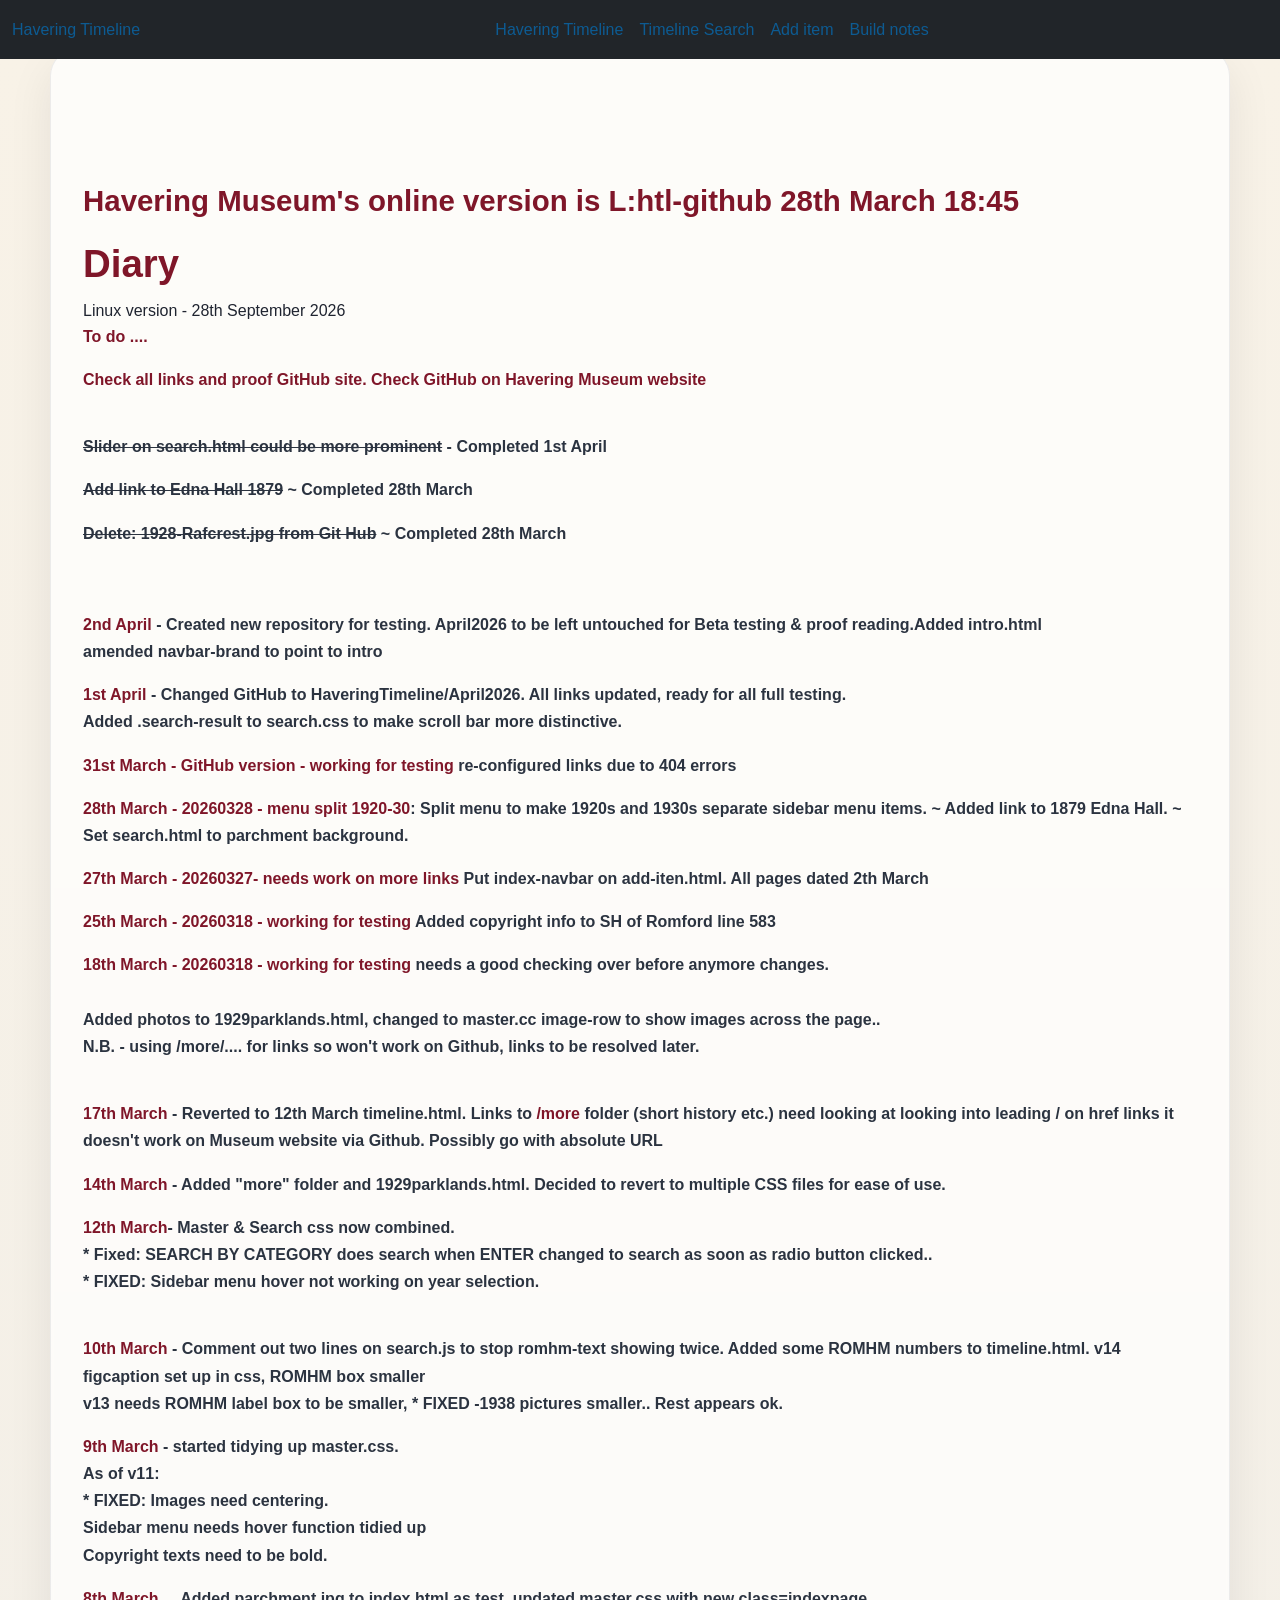
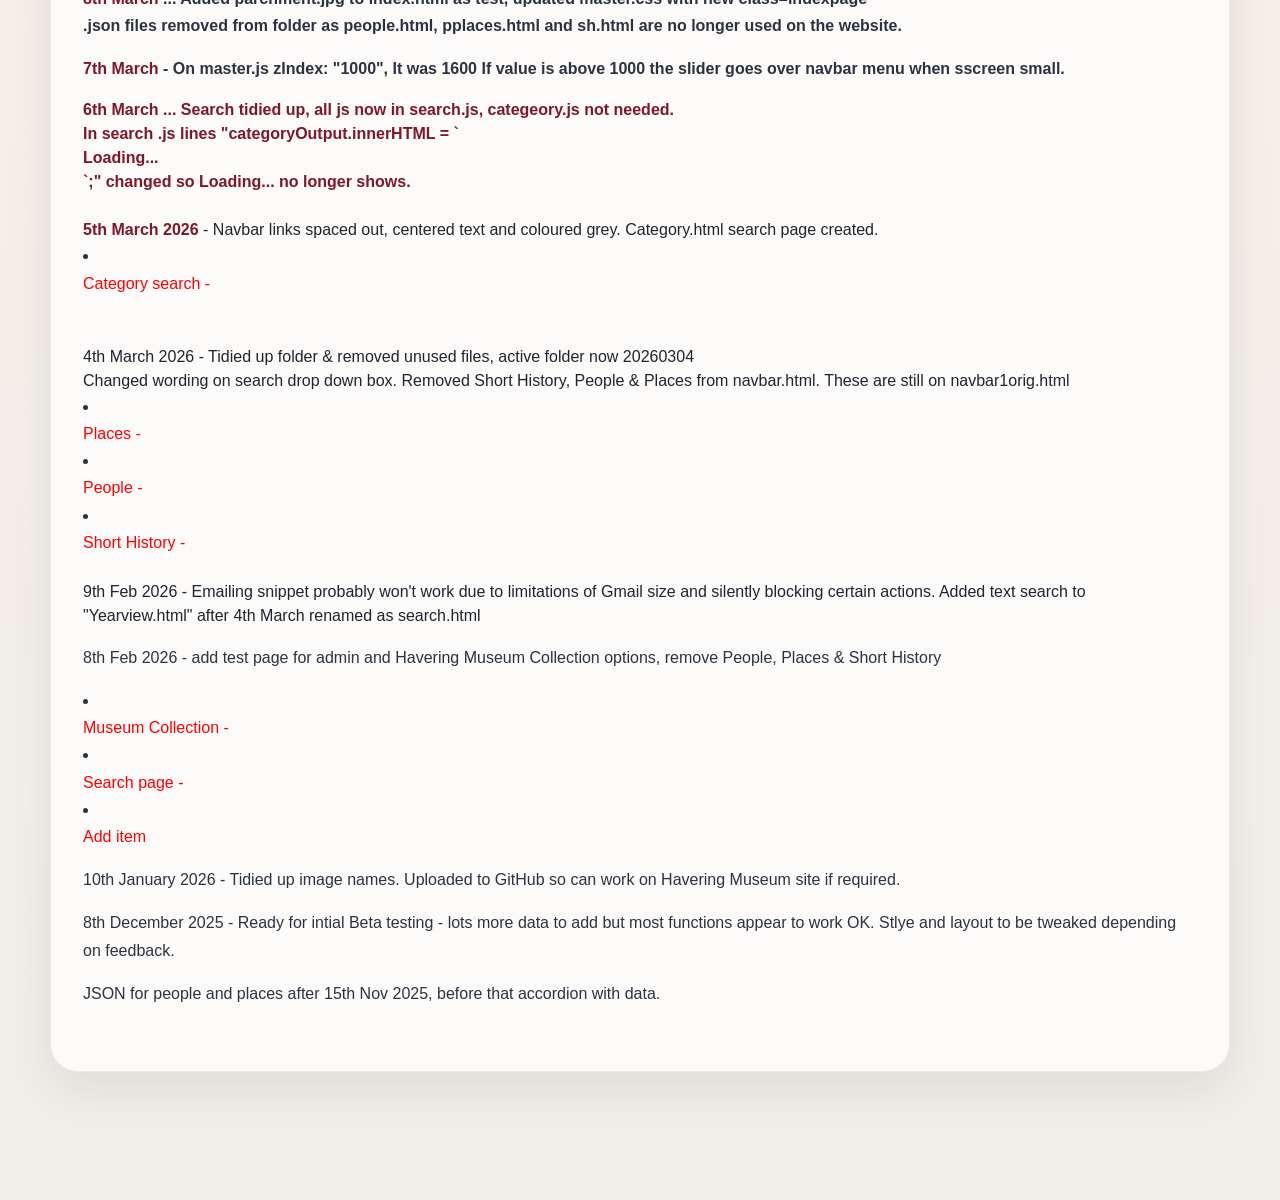
==== commit 5a8463ef: "Changed date to 28th on index and repostioned scroll up arrow on timeline.html" ====
--- a/index.html
+++ b/index.html
@@ -47,7 +47,7 @@
           <b>L:htl-github 28th March 18:45 </b>
         </h2>
         <h1>Diary</h1>
-        Linux version - 27th September 2026
+        Linux version - 28th September 2026
         <p>
           <b>
             To do ....
--- a/css/master.css
+++ b/css/master.css
@@ -55,7 +55,11 @@
   font-weight: 700;
   letter-spacing: 0.06em;
   text-transform: uppercase;
-  background: linear-gradient(90deg, rgba(127, 22, 41, 0.08), rgba(201, 166, 107, 0.12));
+  background: linear-gradient(
+    90deg,
+    rgba(127, 22, 41, 0.08),
+    rgba(201, 166, 107, 0.12)
+  );
   border-left: 4px solid var(--brand-gold-deep);
   border-radius: 10px;
   align-content: center;
@@ -96,7 +100,7 @@
 .centered-figure {
   text-align: center;
   margin: 16px 0;
- /*  padding: 0; */
+  /*  padding: 0; */
 }
 
 .centered-figure img {
@@ -122,8 +126,12 @@
   border-radius: 14px;
   width: fit-content;
   max-width: 100%;
-  background: linear-gradient(180deg, rgba(255,255,255,0.5), rgba(247,242,232,0.7));
-  box-shadow: inset 0 1px 0 rgba(255,255,255,0.7);
+  background: linear-gradient(
+    180deg,
+    rgba(255, 255, 255, 0.5),
+    rgba(247, 242, 232, 0.7)
+  );
+  box-shadow: inset 0 1px 0 rgba(255, 255, 255, 0.7);
 }
 
 .link-container a {
@@ -139,211 +147,217 @@
 .link-container a:hover {
   color: var(--brand-red);
   text-decoration: underline;
-															 
-/* Image row and column styles */
-.image-row {
-  display: flex;
-  flex-wrap: wrap;
-  gap: 16px;
-  margin: 16px 0;
- /*  align-items: center; */
-  justify-content: center;
-
-  /* 15th March TBI -suggestion from chat for responsive layout: 
+
+  /* Image row and column styles */
+  .image-row {
+    display: flex;
+    flex-wrap: wrap;
+    gap: 16px;
+    margin: 16px 0;
+    /*  align-items: center; */
+    justify-content: center;
+
+    /* 15th March TBI -suggestion from chat for responsive layout: 
   .image-row img {
   max-width: 100%;
   height: auto;
 } */
-}
-
-.image-col {
-  /* flex: 0 1 auto; */
-  min-width: 250px;
-  text-align: center;
-}
-
-
-
-/* =========================================================
+  }
+
+  .image-col {
+    /* flex: 0 1 auto; */
+    min-width: 250px;
+    text-align: center;
+  }
+
+  /* =========================================================
    SIDEBAR
    ========================================================= */
-.sidebar {
-  position: fixed;
-  left: 0;
-  height: 100vh;
-  width: 250px;
-  background: linear-gradient(180deg, #f7f0df 0%, #efe8d8 100%);
-  color: var(--brand-red);
-  padding: 75px 12px 32px;
-  border-right: 1px solid rgba(127, 22, 41, 0.12);
-  overflow-y: auto;
-  scrollbar-width: none;
-}
-
-.sidebar::-webkit-scrollbar {
-  display: none;
-}
-
-/* =========================================================
+  .sidebar {
+    position: fixed;
+    left: 0;
+    height: 100vh;
+    width: 250px;
+    background: linear-gradient(180deg, #f7f0df 0%, #efe8d8 100%);
+    color: var(--brand-red);
+    padding: 75px 12px 32px;
+    border-right: 1px solid rgba(127, 22, 41, 0.12);
+    overflow-y: auto;
+    scrollbar-width: none;
+  }
+
+  .sidebar::-webkit-scrollbar {
+    display: none;
+  }
+
+  /* =========================================================
    SIDEBAR ACCORDION — Bootstrap Overrides 
    ========================================================= */
 
-/* Remove Bootstrap borders/shadows */
-.accordion-item {
-  border: none !important;
-  background: transparent !important;
-}
-
-/* Global accordion-button look */
-.accordion-button {
-  color: var(--brand-red) !important;
-  font-weight: 600;
-  background-color: rgba(255, 255, 255, 0.42) !important;
-  border-radius: 12px !important;
-  box-shadow: none !important;
-}
-
-.accordion-button:not(.collapsed) {
-  color: #7f1629 !important;
-  font-weight: 800 !important;
-  background-color: #fbde81 !important;
-
-  .accordion-button:focus {
+  /* Remove Bootstrap borders/shadows */
+  .accordion-item {
+    border: none !important;
+    background: transparent !important;
+  }
+
+  /* Global accordion-button look */
+  .accordion-button {
+    color: var(--brand-red) !important;
+    font-weight: 600;
+    background-color: rgba(255, 255, 255, 0.42) !important;
+    border-radius: 12px !important;
     box-shadow: none !important;
   }
-}
-/* Sidebar accordion arrows */
-.sidebar .accordion-button::before {
-  color: #7f1629;
-}
-
-/* Arrow rotates when open but not needed now, arrow changes colour on hover -
+
+  .accordion-button:not(.collapsed) {
+    color: #7f1629 !important;
+    font-weight: 800 !important;
+    background-color: #fbde81 !important;
+
+    .accordion-button:focus {
+      box-shadow: none !important;
+    }
+  }
+  /* Sidebar accordion arrows */
+  .sidebar .accordion-button::before {
+    color: #7f1629;
+  }
+
+  /* Arrow rotates when open but not needed now, arrow changes colour on hover -
 .accordion-button:not(.collapsed)::before {
   transform: rotate(180deg);
 }
 */
-/* Remove Bootstrap borders/shadows */
-.accordion-item {
-  border: none !important;
-  background: transparent !important;
-}
-
-/* Global accordion-body style */
-.accordion-body {
-  background-color: #fbde81;
-  /*Background for accordion-body when open */
-}
-
-.accordion-body p {
-  color: #7f1629;
-  font-weight: 500;
-}
-
-.accordion-header h2 {
-  font-weight: 500;
-}
-
-.accordion-body h2 {
-  font-size: 25px !important;
-  color: #7f1629 !important;
-  font-weight: 500 !important;
-}
-
-/* =========================================================
+  /* Remove Bootstrap borders/shadows */
+  .accordion-item {
+    border: none !important;
+    background: transparent !important;
+  }
+
+  /* Global accordion-body style */
+  .accordion-body {
+    background-color: #fbde81;
+    /*Background for accordion-body when open */
+  }
+
+  .accordion-body p {
+    color: #7f1629;
+    font-weight: 500;
+  }
+
+  .accordion-header h2 {
+    font-weight: 500;
+  }
+
+  .accordion-body h2 {
+    font-size: 25px !important;
+    color: #7f1629 !important;
+    font-weight: 500 !important;
+  }
+
+  /* =========================================================
    SDEBAR ACCORDION OVERRIDES
    ========================================================= */
 
-.sidebar .accordion-button {
-  background: linear-gradient(90deg, var(--museum-navy) 0%, #303c4d 100%) !important;
-  color: #f8f4ef !important;
-  border-radius: 12px !important;
-  font-weight: 700;
-  letter-spacing: 0.02em;
-  box-shadow: inset 0 1px 0 rgba(255,255,255,0.08);
-}
-
-.sidebar .accordion-button:hover {
-  background: linear-gradient(90deg, #f5ebcc 0%, #fffaf0 100%) !important;
-  color: var(--brand-red) !important;
-  border-radius: 12px;
-}
-
-.sidebar .accordion-button:not(.collapsed) {
-  background: linear-gradient(90deg, #f6e7b6 0%, #f9f5ee 100%) !important;
-  color: var(--brand-red) !important;
-}
-
-.sidebar .accordion-body {
-  background: rgba(255, 255, 255, 0.22) !important;
-  padding: 0.45rem 0.55rem 0.8rem;
-}
-
-/* =========================================================
+  .sidebar .accordion-button {
+    background: linear-gradient(
+      90deg,
+      var(--museum-navy) 0%,
+      #303c4d 100%
+    ) !important;
+    color: #f8f4ef !important;
+    border-radius: 12px !important;
+    font-weight: 700;
+    letter-spacing: 0.02em;
+    box-shadow: inset 0 1px 0 rgba(255, 255, 255, 0.08);
+  }
+
+  .sidebar .accordion-button:hover {
+    background: linear-gradient(90deg, #f5ebcc 0%, #fffaf0 100%) !important;
+    color: var(--brand-red) !important;
+    border-radius: 12px;
+  }
+
+  .sidebar .accordion-button:not(.collapsed) {
+    background: linear-gradient(90deg, #f6e7b6 0%, #f9f5ee 100%) !important;
+    color: var(--brand-red) !important;
+  }
+
+  .sidebar .accordion-body {
+    background: rgba(255, 255, 255, 0.22) !important;
+    padding: 0.45rem 0.55rem 0.8rem;
+  }
+
+  /* =========================================================
    SIDEBAR LINKS
    ========================================================= */
-.sidebar .nav-link {
-  padding: 0.7rem 0.9rem;
-  color: var(--brand-red);
-  transition: all 0.2s ease;
-  font-size: 0.92rem !important;
-  font-weight: 600;
-  border-radius: 10px;
-  margin: 0.18rem 0;
-  display: block;
-  border: 1px solid transparent;
-}
-
-.sidebar .nav-link:hover {
-  background: linear-gradient(90deg, rgba(127, 22, 41, 0.06), rgba(201, 166, 107, 0.08));
-  color: var(--brand-red-deep);
-  border-color: rgba(127, 22, 41, 0.08);
-  border-radius: 10px;
-  font-weight: 700;
-}
-
-.sidebar i {
-  margin-right: 8px;
-}
-
-/* =========================================================
+  .sidebar .nav-link {
+    padding: 0.7rem 0.9rem;
+    color: var(--brand-red);
+    transition: all 0.2s ease;
+    font-size: 0.92rem !important;
+    font-weight: 600;
+    border-radius: 10px;
+    margin: 0.18rem 0;
+    display: block;
+    border: 1px solid transparent;
+  }
+
+  .sidebar .nav-link:hover {
+    background: linear-gradient(
+      90deg,
+      rgba(127, 22, 41, 0.06),
+      rgba(201, 166, 107, 0.08)
+    );
+    color: var(--brand-red-deep);
+    border-color: rgba(127, 22, 41, 0.08);
+    border-radius: 10px;
+    font-weight: 700;
+  }
+
+  .sidebar i {
+    margin-right: 8px;
+  }
+
+  /* =========================================================
    MAIN SECTION
    ========================================================= */
-.main {
-  margin-left: 250px;
-  flex: 1;
-  display: flex;
-  flex-direction: column;
-  align-items: stretch;
-  justify-content: center;
-  align-items: center;
-  background: transparent;
-}
-
-/* =========================================================
+  .main {
+    margin-left: 250px;
+    flex: 1;
+    display: flex;
+    flex-direction: column;
+    align-items: stretch;
+    justify-content: center;
+    align-items: center;
+    background: transparent;
+  }
+
+  /* =========================================================
    TIMELINE CONTAINER
    ========================================================= */
-#autoTimelineWrap {
-  position: relative;
-  width: 100%;
-  height: 80%;
-  background: transparent;
-  border-radius: 20px;
-  overflow: hidden;
-}
-
-#autoTimelineTrack {
-  display: flex;
-  flex-direction: column;
-  align-items: center;
-  gap: 2rem;
-  /* transition: none; */
-  will-change: transform;
-}
-
-/* =========================================================
+  #autoTimelineWrap {
+    position: relative;
+    width: 100%;
+    height: 80%;
+    background: transparent;
+    border-radius: 20px;
+    overflow: hidden;
+  }
+
+  #autoTimelineTrack {
+    display: flex;
+    flex-direction: column;
+    align-items: center;
+    gap: 2rem;
+    /* transition: none; */
+    will-change: transform;
+  }
+
+  /* =========================================================
    TIMELINE CARDS
    ========================================================= */
-/* .timeline-section::before {
+  /* .timeline-section::before {
   content: "";
   display: block;
   height: 70px;
@@ -351,252 +365,264 @@
 }
 */
 
-.card {
-  width: 85%;
-  border: 1px solid rgba(127, 22, 41, 0.12);
-  border-radius: 28px;
-  box-shadow: var(--shadow-card);
-  overflow: hidden;
-  margin: 0 auto;
-  background: linear-gradient(180deg, rgba(255,255,255,0.94), rgba(247,242,232,0.9));
-  position: relative;
-  isolation: isolate;
-}
-
-.card::before {
-  content: "";
-  position: absolute;
-  inset: 0 auto auto 0;
-  width: 100%;
-  height: 5px;
-  background: linear-gradient(90deg, var(--brand-red) 0%, var(--brand-gold) 48%, var(--brand-red) 100%);
-  z-index: 1;
-}
-
-.card-body {
-  background: linear-gradient(180deg, rgba(255,255,255,0.35), rgba(245,239,229,0.7));
-  padding: 1.8rem 1.5rem 1.6rem;
-  border-radius: 0 0 28px 28px;
-  position: relative;
-  z-index: 2;
-}
-
-.timeline-h1 {
-  color: var(--brand-red);
-  font-family: Georgia, "Times New Roman", serif;
-  font-size: clamp(1.8rem, 2vw, 2.5rem);
-  text-align: center;
-  margin-bottom: 0.9rem;
-  font-weight: 700;
-  letter-spacing: 0.02em;
-}
-
-.timeline-p {
-  color: var(--museum-ink);
-  font-size: 1.06rem;
-  line-height: 1.8;
-  text-align: justify;
-  padding: 0 0.9rem;
-}
-
-.timeline-p:first-letter {
-  font-weight: 700;
-  color: var(--brand-red);
-}
-
-
-/* =========================================================
+  .card {
+    width: 85%;
+    border: 1px solid rgba(127, 22, 41, 0.12);
+    border-radius: 28px;
+    box-shadow: var(--shadow-card);
+    overflow: hidden;
+    margin: 0 auto;
+    background: linear-gradient(
+      180deg,
+      rgba(255, 255, 255, 0.94),
+      rgba(247, 242, 232, 0.9)
+    );
+    position: relative;
+    isolation: isolate;
+  }
+
+  .card::before {
+    content: "";
+    position: absolute;
+    inset: 0 auto auto 0;
+    width: 100%;
+    height: 5px;
+    background: linear-gradient(
+      90deg,
+      var(--brand-red) 0%,
+      var(--brand-gold) 48%,
+      var(--brand-red) 100%
+    );
+    z-index: 1;
+  }
+
+  .card-body {
+    background: linear-gradient(
+      180deg,
+      rgba(255, 255, 255, 0.35),
+      rgba(245, 239, 229, 0.7)
+    );
+    padding: 1.8rem 1.5rem 1.6rem;
+    border-radius: 0 0 28px 28px;
+    position: relative;
+    z-index: 2;
+  }
+
+  .timeline-h1 {
+    color: var(--brand-red);
+    font-family: Georgia, "Times New Roman", serif;
+    font-size: clamp(1.8rem, 2vw, 2.5rem);
+    text-align: center;
+    margin-bottom: 0.9rem;
+    font-weight: 700;
+    letter-spacing: 0.02em;
+  }
+
+  .timeline-p {
+    color: var(--museum-ink);
+    font-size: 1.06rem;
+    line-height: 1.8;
+    text-align: justify;
+    padding: 0 0.9rem;
+  }
+
+  .timeline-p:first-letter {
+    font-weight: 700;
+    color: var(--brand-red);
+  }
+
+  /* =========================================================
    LINK CONTAINER
    ========================================================= */
-.link-container::before {
-  color: var(--brand-red);
-  content: "Further reading\00a0";
-  font-weight: 700;
-  letter-spacing: 0.08em;
-  text-transform: uppercase;
-  font-size: 0.72rem;
-  display: block;
-  margin-bottom: 0.4rem;
-}
-
-/* =========================================================
+  .link-container::before {
+    color: var(--brand-red);
+    content: "Further reading\00a0";
+    font-weight: 700;
+    letter-spacing: 0.08em;
+    text-transform: uppercase;
+    font-size: 0.72rem;
+    display: block;
+    margin-bottom: 0.4rem;
+  }
+
+  /* =========================================================
    SCROLL ARROWS
    ========================================================= */
-.scroll-arrow {
-  position: absolute;
-  right: 14px;
-  width: 44px;
-  height: 44px;
-  border: none;
-  background: linear-gradient(135deg, var(--brand-red) 0%, #8d1b2f 100%);
-  color: #f9f2e6;
-  font-size: 22px;
-  cursor: pointer;
-  z-index: 1000;
-  border-radius: 50%;
-  display: flex;
-  align-items: center;
-  justify-content: center;
-  box-shadow: 0 12px 22px rgba(127, 22, 41, 0.25);
-  transition: transform 0.2s ease, box-shadow 0.2s ease;
-}
-
-.scroll-arrow:hover {
-  background: linear-gradient(135deg, #f5e9c2 0%, #fffaf3 100%);
-  color: var(--brand-red);
-  transform: translateY(-2px) scale(1.04);
-  box-shadow: 0 16px 26px rgba(127, 22, 41, 0.18);
-}
-
-#scrollUp {
-  top: 30%;
-}
-
-#scrollDown {
-  bottom: 30%;
-}
-/* =========================================================
+  .scroll-arrow {
+    position: absolute;
+    right: 14px;
+    width: 44px;
+    height: 44px;
+    border: none;
+    background: linear-gradient(135deg, var(--brand-red) 0%, #8d1b2f 100%);
+    color: #f9f2e6;
+    font-size: 22px;
+    cursor: pointer;
+    z-index: 1000;
+    border-radius: 50%;
+    display: flex;
+    align-items: center;
+    justify-content: center;
+    box-shadow: 0 12px 22px rgba(127, 22, 41, 0.25);
+    transition:
+      transform 0.2s ease,
+      box-shadow 0.2s ease;
+  }
+
+  .scroll-arrow:hover {
+    background: linear-gradient(135deg, #f5e9c2 0%, #fffaf3 100%);
+    color: var(--brand-red);
+    transform: translateY(-2px) scale(1.04);
+    box-shadow: 0 16px 26px rgba(127, 22, 41, 0.18);
+  }
+
+  #scrollUp {
+    top: 30%;
+  }
+
+  #scrollDown {
+    bottom: 30%;
+  }
+  /* =========================================================
    NAVBAR
    ========================================================= */
-/*Nav-bar only */
-
-.navpage .navbar {
-  background: linear-gradient(90deg, #1f2430 0%, #2f3b4a 100%);
-  color: #ffffff;
-  border-bottom: 1px solid rgba(255, 255, 255, 0.08);
-  box-shadow: 0 10px 30px rgba(19, 23, 30, 0.12);
-}
-
-/* Nav links */
-.nav-link {
-  color: #ffffff;
-  font-size: 1rem;
-  font-weight: 600;
-  background-color: transparent;
-  margin-right: 0.35rem;
-  border-radius: 999px;
-  justify-content: center;
-  padding: 0.55rem 0.9rem !important;
-  transition: all 0.2s ease;
-}
-
-.nav-link:hover {
-  background: rgba(201, 166, 107, 0.18) !important;
-  color: #f9f3ea !important;
-  font-weight: 600;
-  box-shadow: none;
-  border-radius: 999px;
-}
-
-/* Page background + font styling */
-.navpage .nav-link {
-  background-color: transparent;
-  font-size: 1rem;
-}
-
-/* navbar brand style */
-.navbar-brand {
-  color: #f7efe4;
-  background: linear-gradient(90deg, var(--brand-red) 0%, #8c1e31 100%);
-  font-size: 1.15rem;
-  font-weight: 700;
-  letter-spacing: 0.03em;
-  display: flex;
-  align-items: center;
-  height: 100%;
-  padding: 0.75rem 1rem;
-  border-radius: 999px;
-}
-
-.navbar-brand:hover {
-  color: #fff9f5;
-  background: linear-gradient(90deg, #8c1e31 0%, var(--brand-red) 100%);
-  font-size: 1.15rem;
-  display: flex;
-  align-items: center;
-  height: 100%;
-}
-
-.navbar-nav {
-  padding-left: 1rem;
-  gap: 0.15rem;
-}
-
-
-
-/* =========================================================
+  /*Nav-bar only */
+
+  .navpage .navbar {
+    background: linear-gradient(90deg, #1f2430 0%, #2f3b4a 100%);
+    color: #ffffff;
+    border-bottom: 1px solid rgba(255, 255, 255, 0.08);
+    box-shadow: 0 10px 30px rgba(19, 23, 30, 0.12);
+  }
+
+  /* Nav links */
+  .nav-link {
+    color: #ffffff;
+    font-size: 1rem;
+    font-weight: 600;
+    background-color: transparent;
+    margin-right: 0.35rem;
+    border-radius: 999px;
+    justify-content: center;
+    padding: 0.55rem 0.9rem !important;
+    transition: all 0.2s ease;
+  }
+
+  .nav-link:hover {
+    background: rgba(201, 166, 107, 0.18) !important;
+    color: #f9f3ea !important;
+    font-weight: 600;
+    box-shadow: none;
+    border-radius: 999px;
+  }
+
+  /* Page background + font styling */
+  .navpage .nav-link {
+    background-color: transparent;
+    font-size: 1rem;
+  }
+
+  /* navbar brand style */
+  .navbar-brand {
+    color: #f7efe4;
+    background: linear-gradient(90deg, var(--brand-red) 0%, #8c1e31 100%);
+    font-size: 1.15rem;
+    font-weight: 700;
+    letter-spacing: 0.03em;
+    display: flex;
+    align-items: center;
+    height: 100%;
+    padding: 0.75rem 1rem;
+    border-radius: 999px;
+  }
+
+  .navbar-brand:hover {
+    color: #fff9f5;
+    background: linear-gradient(90deg, #8c1e31 0%, var(--brand-red) 100%);
+    font-size: 1.15rem;
+    display: flex;
+    align-items: center;
+    height: 100%;
+  }
+
+  .navbar-nav {
+    padding-left: 1rem;
+    gap: 0.15rem;
+  }
+
+  /* =========================================================
    RESPONSIVE DESIGN
    ========================================================= */
-@media (max-width: 768px) {
-  .sidebar {
-    width: 200px;
-  }
-
-  .main {
-    margin-left: 200px;
-  }
-
-  .card {
-    width: 90%;
-  }
-
-  .timeline-h1 {
-    font-size: 1.5rem;
-  }
-
-  .timeline-p {
-    font-size: 1rem;
-  }
-}
-
-/* =========================================================
+  @media (max-width: 768px) {
+    .sidebar {
+      width: 200px;
+    }
+
+    .main {
+      margin-left: 200px;
+    }
+
+    .card {
+      width: 90%;
+    }
+
+    .timeline-h1 {
+      font-size: 1.5rem;
+    }
+
+    .timeline-p {
+      font-size: 1rem;
+    }
+  }
+
+  /* =========================================================
    TIMELINE VIEWER STYLES (yearmaster.js)
    ========================================================= */
 
-/* Timeline viewer body overrides */
-.timeline-viewer-body {
-  font-family:
-    Segoe UI,
-    Roboto,
-    Arial;
-  max-width: 980px;
-  margin: 24px auto;
-  padding: 0 16px;
-  color: #222;
-}
-
-.timeline-viewer-controls {
-  display: flex;
-  gap: 8px;
-  align-items: center;
-  margin-bottom: 16px;
-  flex-wrap: wrap;
-}
-/* make search category.html radio buttons vertical*/
-.category-options {
-  display: flex;
-  flex-direction: column;
-  gap: 8px;
-  width: 100%;
-}
-
-/* Make the year label bold */
-.timeline-viewer-controls label[for="year"] {
-  font-weight: 700;
-}
-
-.timeline-viewer-input {
-  padding: 8px 10px;
-  font-size: 16px;
- /*  flex: 0 0 180px; */ 
-}
-
-.timeline-viewer-button {
-  padding: 8px 12px;
-/*   font-size: 15px; */
-}
-
-/* Not sure if this is used, doesn't seem to be the "Found xx entries" notice. Commented out 12th March 2026 
+  /* Timeline viewer body overrides */
+  .timeline-viewer-body {
+    font-family:
+      Segoe UI,
+      Roboto,
+      Arial;
+    max-width: 980px;
+    margin: 24px auto;
+    padding: 0 16px;
+    color: #222;
+  }
+
+  .timeline-viewer-controls {
+    display: flex;
+    gap: 8px;
+    align-items: center;
+    margin-bottom: 16px;
+    flex-wrap: wrap;
+  }
+  /* make search category.html radio buttons vertical*/
+  .category-options {
+    display: flex;
+    flex-direction: column;
+    gap: 8px;
+    width: 100%;
+  }
+
+  /* Make the year label bold */
+  .timeline-viewer-controls label[for="year"] {
+    font-weight: 700;
+  }
+
+  .timeline-viewer-input {
+    padding: 8px 10px;
+    font-size: 16px;
+    /*  flex: 0 0 180px; */
+  }
+
+  .timeline-viewer-button {
+    padding: 8px 12px;
+    /*   font-size: 15px; */
+  }
+
+  /* Not sure if this is used, doesn't seem to be the "Found xx entries" notice. Commented out 12th March 2026 
 .timeline-notice {
   color: #03e950;
   margin: 8px 0;
@@ -624,4 +650,3 @@
   margin: 6px 0;
   color: #333;
 }
-
